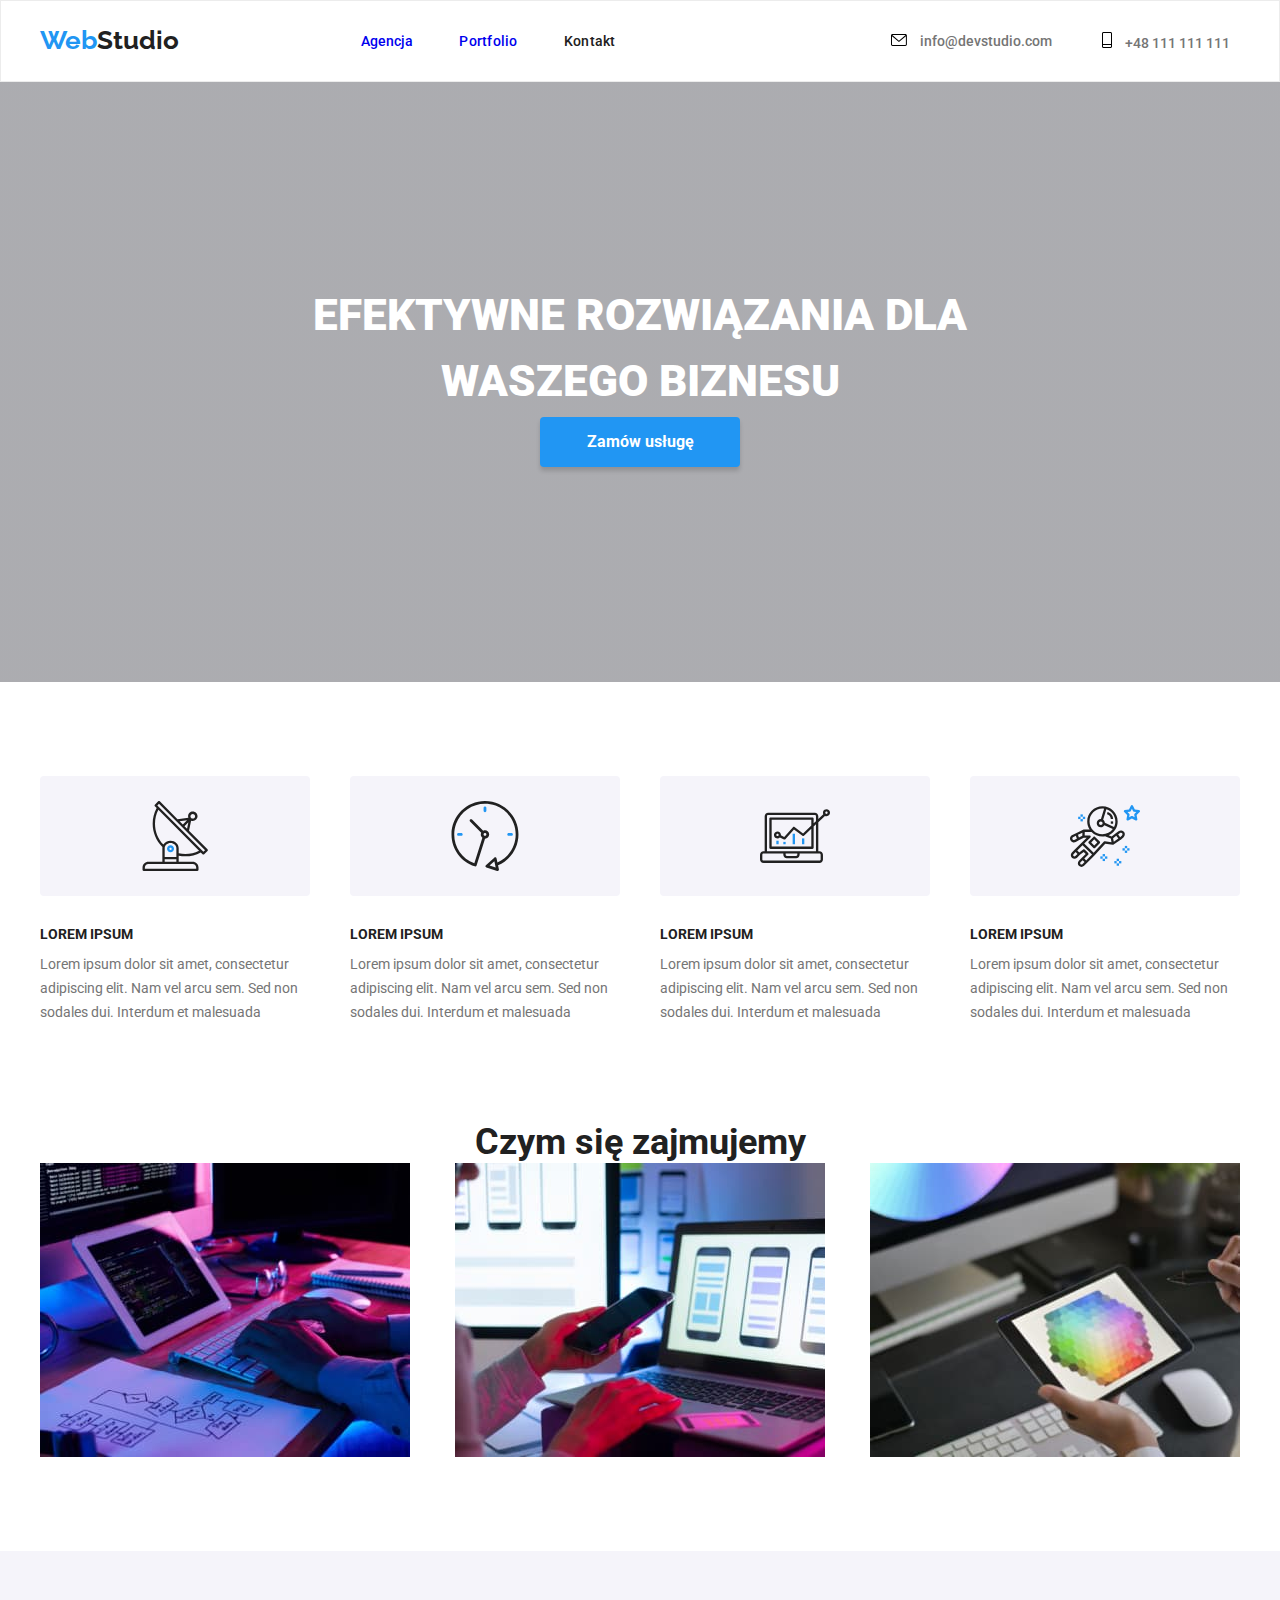
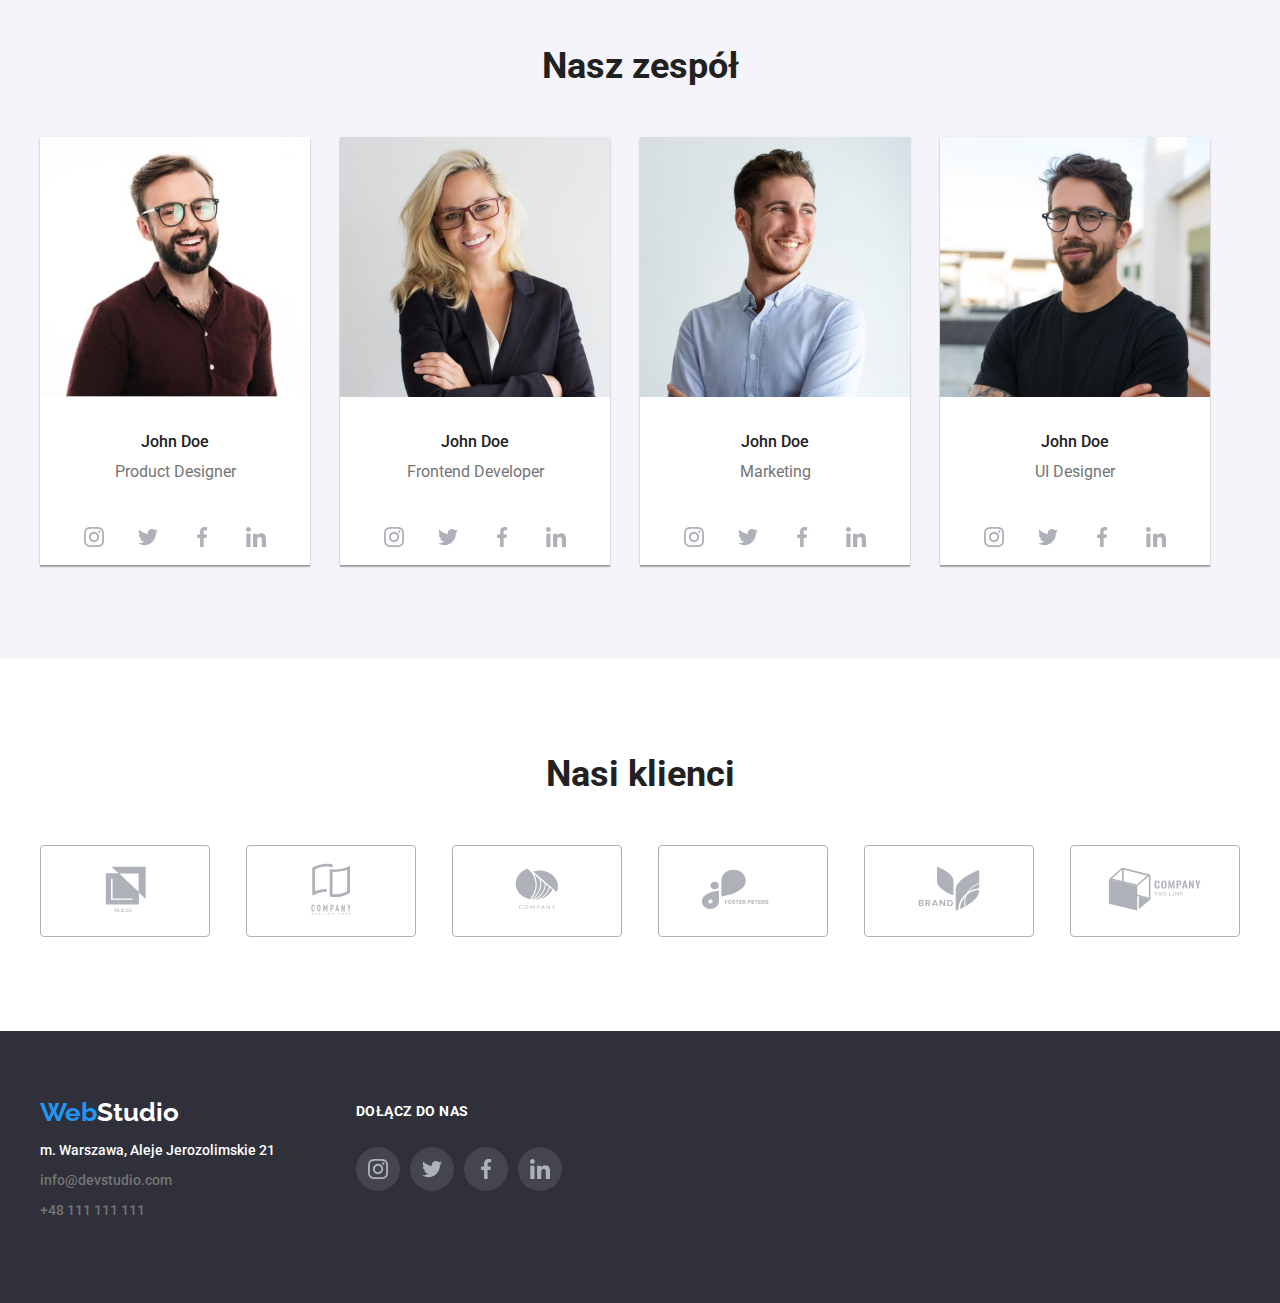
==== index.html @ 766d5c0c "Update index.html" ====
<!DOCTYPE html>
<html lang="en">
  <head>
    <meta charset="UTF-8" />
    <meta http-equiv="X-UA-Compatible" content="IE=edge" />
    <meta name="viewport" content="width=device-width, initial-scale=1.0" />
    <link rel="stylesheet" href="node_modules/modern-normalize/modern-normalize.css" />
    <link rel="stylesheet" href="./css/styles.css" />
    <link
      rel="stylesheet"
      href="https://fonts.googleapis.com/css2?family=Raleway:wght@700&family=Roboto:wght@400;500;700;900&display=swap"
    />
    <title>Studio</title>
  </head>

  <body>
    <header class="contact">
      <div class="containerflex">
        <a class="banner" href="https://ppacuk.github.io/web-studio/"
          ><span class="highlight">Web</span>Studio</a
        >
        <nav>
          <ul class="menu">
            <li class="menuitem"><a class="link" href="./index.html">Agencja</a></li>
            <li class="menuitem"><a class="link" href="./portfolio.html"> Portfolio</a></li>
            <li class="menuitem"><a class="link" href="">Kontakt</a></li>
          </ul>
        </nav>
        <ul class="menu">
          <li class="menuadress">
            <a class="adress" href="mailto:info@devstudio.com">
              <svg class="mail-icon" width="16px" height="12px">
                <use href="image/icons.svg#icon-envelope"></use>
              </svg>
              info@devstudio.com</a
            >
          </li>
          <li class="menuadress phone-icon">
            <a class="adress" href="tel:+48111111111">
              <svg class="phone-icon" width="10px" height="16px">
                <use href="image/icons.svg#icon-phone"></use>
              </svg>
              +48 111 111 111</a
            >
          </li>
        </ul>
      </div>
    </header>

    <main>
      <section class="title">
        <h1 class="titlecontainer" id="title">efektywne rozwiązania dla waszego biznesu</h1>
        <button id="orderbutton" type="button">Zamów usługę</button>
      </section>
      <section>
        <div class="container">
          <ul class="features">
            <li>
              <div class="container-asset">
                <svg class="asset">
                  <use href="image/icons.svg#icon-antenna"></use>
                </svg>
              </div>
              <h3 class="headclass">lorem ipsum</h3>
              <p class="description">
                Lorem ipsum dolor sit amet, consectetur adipiscing elit. Nam vel arcu sem. Sed non
                sodales dui. Interdum et malesuada
              </p>
            </li>
            <li>
              <div class="container-asset">
                <svg class="asset">
                  <use href="image/icons.svg#icon-clock1"></use>
                </svg>
              </div>
              <h3 class="headclass">lorem ipsum</h3>
              <p class="description">
                Lorem ipsum dolor sit amet, consectetur adipiscing elit. Nam vel arcu sem. Sed non
                sodales dui. Interdum et malesuada
              </p>
            </li>
            <li>
              <div class="container-asset">
                <svg class="asset">
                  <use href="image/icons.svg#icon-diagram1"></use>
                </svg>
              </div>
              <h3 class="headclass">lorem ipsum</h3>
              <p class="description">
                Lorem ipsum dolor sit amet, consectetur adipiscing elit. Nam vel arcu sem. Sed non
                sodales dui. Interdum et malesuada
              </p>
            </li>
            <li>
              <div class="container-asset">
                <svg class="asset">
                  <use href="image/icons.svg#icon-astronaut1"></use>
                </svg>
              </div>
              <h3 class="headclass">lorem ipsum</h3>
              <p class="description">
                Lorem ipsum dolor sit amet, consectetur adipiscing elit. Nam vel arcu sem. Sed non
                sodales dui. Interdum et malesuada
              </p>
            </li>
          </ul>
        </div>
      </section>
      <section>
        <div class="container">
          <h2 class="midhead">Czym się zajmujemy</h2>
          <ul class="portfolio">
            <li>
              <img src="./image/box1c.jpg" alt="Człowiek piszący kod" width="370" height="294" />
            </li>
            <li>
              <img
                src="./image/box2c.jpg"
                alt="Człowiek z telefonem i komputerem"
                width="370"
                height="294"
              />
            </li>
            <li>
              <img src="./image/box3c.jpg" alt="Człowiek z tabletem" width="370" height="294" />
            </li>
          </ul>
        </div>
      </section>
      <section class="back">
        <div class="container">
          <h2 class="midhead" id="team">Nasz zespół</h2>
          <ul class="crew">
            <li>
              <figure class="card">
                <img src="./image/johndoe1c.jpg" alt="John-Doe-1-c.jpg" width="270" height="260" />
                <figcaption>
                  <h3 class="name">John Doe</h3>
                  <div class="job">Product Designer</div>
                  <ul class="social-list">
                    <li class="social-list-item">
                      <a class="social-list-link" href="#">
                        <svg class="social-icon">
                          <use href="./image/icons.svg#icon-instagram-2"></use>
                        </svg>
                      </a>
                    </li>
                    <li class="social-list-item">
                      <a class="social-list-link" href="#">
                        <svg class="social-icon">
                          <use href="./image/icons.svg#icon-twitter-1"></use>
                        </svg>
                      </a>
                    </li>
                    <li class="social-list-item">
                      <a class="social-list-link" href="#">
                        <svg class="social-icon">
                          <use href="./image/icons.svg#icon-facebook1"></use>
                        </svg>
                      </a>
                    </li>
                    <li class="social-list-item">
                      <a class="social-list-link" href="#">
                        <svg class="social-icon">
                          <use href="./image/icons.svg#icon-linkedin1"></use>
                        </svg>
                      </a>
                    </li>
                  </ul>
                </figcaption>
              </figure>
            </li>
            <li>
              <figure class="card">
                <img src="./image/johndoe2c.jpg" alt="John-Doe-2-c.jpg" width="270" height="260" />
                <figcaption>
                  <h3 class="name">John Doe</h3>
                  <div class="job">Frontend Developer</div>
                  <ul class="social-list">
                    <li class="social-list-item">
                      <a class="social-list-link" href="#">
                        <svg class="social-icon">
                          <use href="./image/icons.svg#icon-instagram-2"></use>
                        </svg>
                      </a>
                    </li>
                    <li class="social-list-item">
                      <a class="social-list-link" href="#">
                        <svg class="social-icon">
                          <use href="./image/icons.svg#icon-twitter-1"></use>
                        </svg>
                      </a>
                    </li>
                    <li class="social-list-item">
                      <a class="social-list-link" href="#">
                        <svg class="social-icon">
                          <use href="./image/icons.svg#icon-facebook1"></use>
                        </svg>
                      </a>
                    </li>
                    <li class="social-list-item">
                      <a class="social-list-link" href="#">
                        <svg class="social-icon">
                          <use href="./image/icons.svg#icon-linkedin1"></use>
                        </svg>
                      </a>
                    </li>
                  </ul>
                </figcaption>
              </figure>
            </li>
            <li>
              <figure class="card">
                <img src="./image/johndoe3c.jpg" alt="John-Doe-3-c.jpg" width="270" height="260" />
                <figcaption>
                  <h3 class="name">John Doe</h3>
                  <div class="job">Marketing</div>
                  <ul class="social-list">
                    <li class="social-list-item">
                      <a class="social-list-link" href="#">
                        <svg class="social-icon">
                          <use href="./image/icons.svg#icon-instagram-2"></use>
                        </svg>
                      </a>
                    </li>
                    <li class="social-list-item">
                      <a class="social-list-link" href="#">
                        <svg class="social-icon">
                          <use href="./image/icons.svg#icon-twitter-1"></use>
                        </svg>
                      </a>
                    </li>
                    <li class="social-list-item">
                      <a class="social-list-link" href="#">
                        <svg class="social-icon">
                          <use href="./image/icons.svg#icon-facebook1"></use>
                        </svg>
                      </a>
                    </li>
                    <li class="social-list-item">
                      <a class="social-list-link" href="#">
                        <svg class="social-icon">
                          <use href="./image/icons.svg#icon-linkedin1"></use>
                        </svg>
                      </a>
                    </li>
                  </ul>
                </figcaption>
              </figure>
            </li>
            <li>
              <figure class="card">
                <img src="./image/johndoe4c.jpg" alt="John-Doe-4-c.jpg" width="270" height="260" />
                <figcaption>
                  <h3 class="name">John Doe</h3>
                  <div class="job">UI Designer</div>
                  <ul class="social-list">
                    <li class="social-list-item">
                      <a class="social-list-link" href="#">
                        <svg class="social-icon">
                          <use href="./image/icons.svg#icon-instagram-2"></use>
                        </svg>
                      </a>
                    </li>
                    <li class="social-list-item">
                      <a class="social-list-link" href="#">
                        <svg class="social-icon">
                          <use href="./image/icons.svg#icon-twitter-1"></use>
                        </svg>
                      </a>
                    </li>
                    <li class="social-list-item">
                      <a class="social-list-link" href="#">
                        <svg class="social-icon">
                          <use href="./image/icons.svg#icon-facebook1"></use>
                        </svg>
                      </a>
                    </li>
                    <li class="social-list-item">
                      <a class="social-list-link" href="#">
                        <svg class="social-icon">
                          <use href="./image/icons.svg#icon-linkedin1"></use>
                        </svg>
                      </a>
                    </li>
                  </ul>
                </figcaption>
              </figure>
            </li>
          </ul>
        </div>
      </section>
      <section>
        <div class="container">
          <h2 class="midhead" id="customerstitle">Nasi klienci</h2>
          <ul class="customers-list">
            <li class="customers-list-item">
              <a class="customers-list-link" href="#">
                <svg class="customers-icon" width="41px" height="46.7px">
                  <use href="image/icons.svg#icon-clients1"></use>
                </svg>
              </a>
            </li>
            <li class="customers-list-item">
              <a class="customers-list-link" href="#">
                <svg class="customers-icon" width="40px" height="52px">
                  <use href="image/icons.svg#icon-clients2"></use>
                </svg>
              </a>
            </li>
            <li class="customers-list-item">
              <a class="customers-list-link" href="#">
                <svg class="customers-icon" width="43.46px" height="41.18px">
                  <use href="image/icons.svg#icon-clients3"></use>
                </svg>
              </a>
            </li>
            <li class="customers-list-item">
              <a class="customers-list-link" href="#">
                <svg class="customers-icon" width="84.44px" height="40.62px">
                  <use href="image/icons.svg#icon-clients4"></use>
                </svg>
              </a>
            </li>
            <li class="customers-list-item">
              <a class="customers-list-link" href="#">
                <svg class="customers-icon" width="62.54px" height="45.43px">
                  <use href="image/icons.svg#icon-clients5"></use>
                </svg>
              </a>
            </li>
            <li class="customers-list-item">
              <a class="customers-list-link" href="#">
                <svg class="customers-icon" width="93.73px" height="43.93px">
                  <use href="image/icons.svg#icon-clients6"></use>
                </svg>
              </a>
            </li>
          </ul>
        </div>
      </section>
    </main>
    <footer class="bottom">
      <div class="containerflex">
        <div class="container-contact">
          <a class="banner-dark" href="https://ppacuk.github.io/web-studio/"
            ><span class="highlight">Web</span><span class="highlightbanner">Studio</span></a
          >
          <address class="contact-adress">
            <p>
              <a
                class="link"
                href="https://www.google.pl/maps/place/al.+Jerozolimskie+21,+00-508+Warszawa/@52.2305286,21.013843,17z/data=!3m1!4b1!4m5!3m4!1s0x471eccf3e52bee23:0xc5163bc7ec8d4437!8m2!3d52.2305286!4d21.0160317"
                ><span class="highlightbottom"> m. Warszawa, Aleje Jerozolimskie 21</span></a
              >
            </p>
            <p><a class="adress" href="mailto:info@devstudio.com">info@devstudio.com</a></p>
            <p><a class="adress" href="tel:+48111111111">+48 111 111 111</a></p>
          </address>
        </div>
        <div class="container-social">
          <h3 class="join">dołącz do nas</h3>
          <ul class="social-list-dark">
            <li class="social-list-item-dark">
              <a class="social-list-link-dark" href="#">
                <svg class="social-icon-dark">
                  <use href="./image/icons.svg#icon-instagram-2"></use>
                </svg>
              </a>
            </li>
            <li class="social-list-item-dark">
              <a class="social-list-link-dark" href="#">
                <svg class="social-icon-dark">
                  <use href="./image/icons.svg#icon-twitter-1"></use>
                </svg>
              </a>
            </li>
            <li class="social-list-item-dark">
              <a class="social-list-link-dark" href="#">
                <svg class="social-icon-dark">
                  <use href="./image/icons.svg#icon-facebook1"></use>
                </svg>
              </a>
            </li>
            <li class="social-list-item-dark">
              <a class="social-list-link-dark" href="#">
                <svg class="social-icon-dark">
                  <use href="./image/icons.svg#icon-linkedin1"></use>
                </svg>
              </a>
            </li>
          </ul>
        </div>
      </div>
    </footer>
  </body>
</html>
---- css/styles.css ----
/* ==========================General ==========================*/
body {
  font-family: 'Roboto', sans-serif;
  font-family: 'Raleway', sans-serif;
  color: #212121;
  font-weight: 400;
  margin: 0;
}
h1,
h2,
h3,
h4,
h5,
h6 {
  margin: 0;
  padding: 0;
}
ul,
ol {
  margin: 0;
  padding: 0;
  list-style: none;
}
p {
  padding: 0;
}
img {
  display: block;
}
/*========================== header ==========================*/

.contact {
  font-family: 'Roboto';
  font-style: normal;
  font-weight: 500;
  font-size: 14px;
  line-height: 1.14285714;
  border: 1px solid rgba(236, 236, 236, 1);
}
.contact-adress {
  font-family: 'Roboto';
  font-style: normal;
  font-weight: 500;
  font-size: 14px;
  line-height: 1.14285714;
}
.banner {
  font-family: 'Raleway';
  font-style: normal;
  font-weight: 700;
  font-size: 26px;
  line-height: 1.19230769;
  text-decoration: none;
  color: #212121;
  padding-top: 24px;
}
.banner-dark {
  font-family: 'Raleway';
  font-style: normal;
  font-weight: 700;
  font-size: 26px;
  line-height: 1.19230769;
  text-decoration: none;
  color: #212121;
}

/*========================== main ==========================*/

.titlecontainer {
  width: 654px;
  height: 120px;
  margin: auto;
  margin-bottom: 15px;
  padding-top: 200px;
}
.title {
  background-image: linear-gradient(rgba(47, 48, 58, 0.4), rgba(47, 48, 58, 0.4)),
    url(./image/imgbgc.jpg);
  height: 600px;
}
#title {
  font-family: 'Roboto';
  font-style: normal;
  font-weight: 900;
  font-size: 44px;
  line-height: 1.5;
  color: #ffffff;
  text-align: center;
  text-transform: uppercase;
}
.asset {
  width: 70px;
  height: 70px;
}
.container-asset {
  display: flex;
  justify-content: center;
  align-items: center;
  width: 270px;
  height: 120px;
  background-color: #f5f4fa;
  border-radius: 4px;
  margin-bottom: 30px;
}
.headclass {
  font-family: 'Roboto';
  font-style: normal;
  font-weight: 700;
  font-size: 14px;
  line-height: 1.14285714;
  text-transform: uppercase;
  width: 270px;
  height: 16px;
}
.description {
  font-family: 'Roboto';
  font-style: normal;
  font-weight: 400;
  font-size: 14px;
  line-height: 1.71428571;
  color: #757575;
  margin-top: 10px;
  margin-bottom: 94px;
  width: 270px;
  height: 75px;
}
.features {
  display: flex;
  margin-top: 94px;
  justify-content: space-between;
}
.portfolio {
  display: flex;
  justify-content: space-between;
  margin-bottom: 94px;
}
.midhead {
  font-family: 'Roboto';
  font-style: normal;
  font-weight: 700;
  font-size: 36px;
  line-height: 1.16666667;
  text-align: center;
}
#team {
  padding-top: 94px;
}
#customerstitle {
  margin-top: 94px;
  margin-bottom: 50px;
}
.customers-icon {
  fill: #afb1b8;
  border: none;
}
.customers-list {
  display: flex;
  justify-content: space-between;
  align-items: center;
}
.customers-list-item {
  display: flex;
  justify-content: center;
  align-items: center;
  width: 170px;
  height: 92px;
  box-sizing: border-box;
  border: 1px solid #afb1b8;
  border-radius: 4px;
  margin-bottom: 94px;
}
.customers-list-item:hover,
.customers-list-item:hover svg,
.customers-list-item:focus {
  fill: #2196f3;
  border: 1px solid #2196f3;
}
.customers-list-link {
  border: none;
}
.crew {
  display: flex;
  justify-content: space-between;
  align-items: center;
  gap: 30px;
  width: 270px;
  margin-top: 50px;
}
.social-icon {
  width: 20px;
  height: 20px;
  fill: #afb1b8;
}
.social-list {
  display: flex;
  align-items: center;
  justify-content: center;
  gap: 10px;
  width: 270px;
  margin-top: 28px;
}
.social-list-item {
  display: flex;
  align-items: center;
}
.social-list-link {
  display: flex;
  align-items: center;
  justify-content: center;
  width: 44px;
  height: 44px;
  background-color: rgba(255, 255, 255, 1);
  border-radius: 50%;
}
.social-list-link:hover,
.social-list-link:focus,
.social-list-link:hover svg {
  fill: rgba(255, 255, 255, 1);
  background-color: #2196f3;
}
.social-icon:hover,
.social-icon:focus {
  fill: rgba(255, 255, 255, 1);
}
.back {
  background-color: #f5f4fa;
}
.name {
  font-family: 'Roboto';
  font-style: normal;
  font-weight: 500;
  font-size: 16px;
  line-height: 1.875;
  background-color: #ffffff;
  margin-top: 30px;
}
.job {
  font-family: 'Roboto';
  font-style: normal;
  font-size: 16px;
  line-height: 1.875;
  color: #757575;
  background-color: #ffffff;
}
.card {
  width: 270px;
  height: 428px;
  background-color: #ffffff;
  text-align: center;
  margin: 0px;
  margin-bottom: 94px;
  box-shadow: 0px 1px 3px rgba(0, 0, 0, 0.12), 0px 1px 1px rgba(0, 0, 0, 0.14),
    0px 2px 1px rgba(0, 0, 0, 0.2);
}

/*========================== footer ==========================*/

.bottom {
  display: flex;
  background-color: #2f303a;
  padding-top: 60px;
  padding-bottom: 60px;
}
.highlightbottom {
  color: #ffffff;
}
.highlightbottom:visited {
  color: #ffffff;
}
.highlightbottom:hover,
.highlightbottom:focus {
  color: #2196f3;
}
.container .example {
  display: flex;
  flex-wrap: wrap;
  gap: 30px;
  margin-top: 50px;
  justify-content: space-between;
}
.container-contact {
  display: flex;
  flex-direction: column;
  width: 246px;
  height: 81px;
}
.example-img {
  margin: 0px;
  border: 1px solid rgba(238, 238, 238, 1);
}
.example:last-child {
  margin-bottom: 94px;
}
.social-list {
  display: flex;
  align-items: center;
  flex-wrap: wrap;
  gap: 10px;
}
.container-social {
  display: flex;
  flex-wrap: wrap;
  width: 206px;
  height: 80px;
  padding-top: 12px;
}
.bottom > .containerflex {
  justify-content: flex-start;
  gap: 70px;
  align-items: center;
  padding-bottom: 60px;
}
.join {
  font-family: 'Roboto';
  font-style: normal;
  font-weight: 700;
  font-size: 14px;
  line-height: 16px;
  letter-spacing: 0.03em;
  text-transform: uppercase;
  color: #ffffff;
}
.social-icon-dark {
  width: 20px;
  height: 20px;
  fill: #afb1b8;
}
.social-list-dark {
  display: flex;
  gap: 10px;
  width: 270px;
  margin-top: 28px;
}
.social-list-link-dark {
  display: flex;
  align-items: center;
  justify-content: center;
  width: 44px;
  height: 44px;
  background-color: rgba(255, 255, 255, 0.1);
  border-radius: 50%;
}
.social-list-link-dark:hover,
.social-list-link-dark:focus,
.social-list-link-dark:hover svg {
  fill: rgba(255, 255, 255, 1);
  background-color: #2196f3;
}
.social-icon-dark:hover,
.social-icon-dark:focus {
  fill: rgba(255, 255, 255, 1);
}
/*========================== component ==========================*/
.section {
  padding-top: 94px;
  padding-bottom: 94px;
}
.menuport {
  display: flex;
  justify-content: center;
  flex-wrap: wrap;
  gap: 8px;
  margin-top: 94px;
}
.menuadress:first-child {
  margin-left: 93px;
}
.menuadress:last-child {
  margin-left: 50px;
}
.menu {
  display: flex;
  align-items: center;
}
.menuitem:not(:first-child) {
  margin-left: 46px;
  font-family: 'Roboto';
  font-style: normal;
  font-weight: 500;
  font-size: 14px;
  line-height: 16px;
  letter-spacing: 0.02em;

  color: #212121;
}
.menuitem {
  padding-top: 32px;
  padding-bottom: 32px;
}
.containerflex {
  width: 1200px;
  margin: 0 auto;
  display: flex;
  justify-content: space-between;
}
.container {
  width: 1200px;
  margin: 0 auto;
}
.highlight {
  color: #2196f3;
}
.highlightbanner {
  color: #ffffff;
}
.highlightbanner:visited {
  color: #ffffff;
}
.projectex {
  font-family: 'Roboto';
  font-style: normal;
  font-weight: 700;
  font-size: 18px;
  line-height: 2;
  text-align: left;
  margin-left: 24px;
  margin-top: 20px;
}
.info {
  font-family: 'Roboto';
  font-style: normal;
  font-size: 16px;
  line-height: 1.875;
  color: #757575;
  text-align: left;
  margin-left: 24px;
}
.highlightbottom {
  color: #ffffff;
}
.highlightbottom:visited {
  color: #ffffff;
}
.highlightbottom:hover,
.highlightbottom:focus {
  color: #2196f3;
}
.adress:visited {
  color: #757575;
}
.adress:hover,
.adress:focus {
  color: #2196f3;

  fill: #2196f3;
}
.mail-icon {
  margin-right: 10px;
}
.phone-icon {
  margin-right: 10px;
}
.adress {
  color: #757575;
  text-decoration: none;
}

.link:visited {
  color: #212121;
}
.link:hover,
.link:focus {
  color: #2196f3;
}
.link {
  text-decoration: none;
}
/*========================== buttons ==========================*/
.button:hover,
.button:focus {
  background-color: #2196f3;
  color: #ffffff;
}
.button {
  cursor: pointer;
  font-family: 'Roboto';
  font-style: normal;
  font-weight: 500;
  font-size: 16px;
  line-height: 1.625;
  border: 0px;
  background-color: rgba(245, 244, 250, 1);
}
.button.menuport-list {
  height: 38px;
  padding: 6px 22px;
  border-radius: 4px;
}
#orderbutton:hover,
#orderbutton:focus {
  background-color: #2196f3;
  color: #ffffff;
}
#orderbutton {
  cursor: pointer;
  background: #2196f3;
  font-family: 'Roboto';
  font-style: normal;
  font-weight: 700;
  font-size: 16px;
  line-height: 1.875;
  color: #ffffff;
  box-shadow: 0px 4px 4px rgba(0, 0, 0, 0.15);
  border-radius: 4px;
  display: block;
  width: 200px;
  height: 50px;
  margin: auto;
  border: none;
}
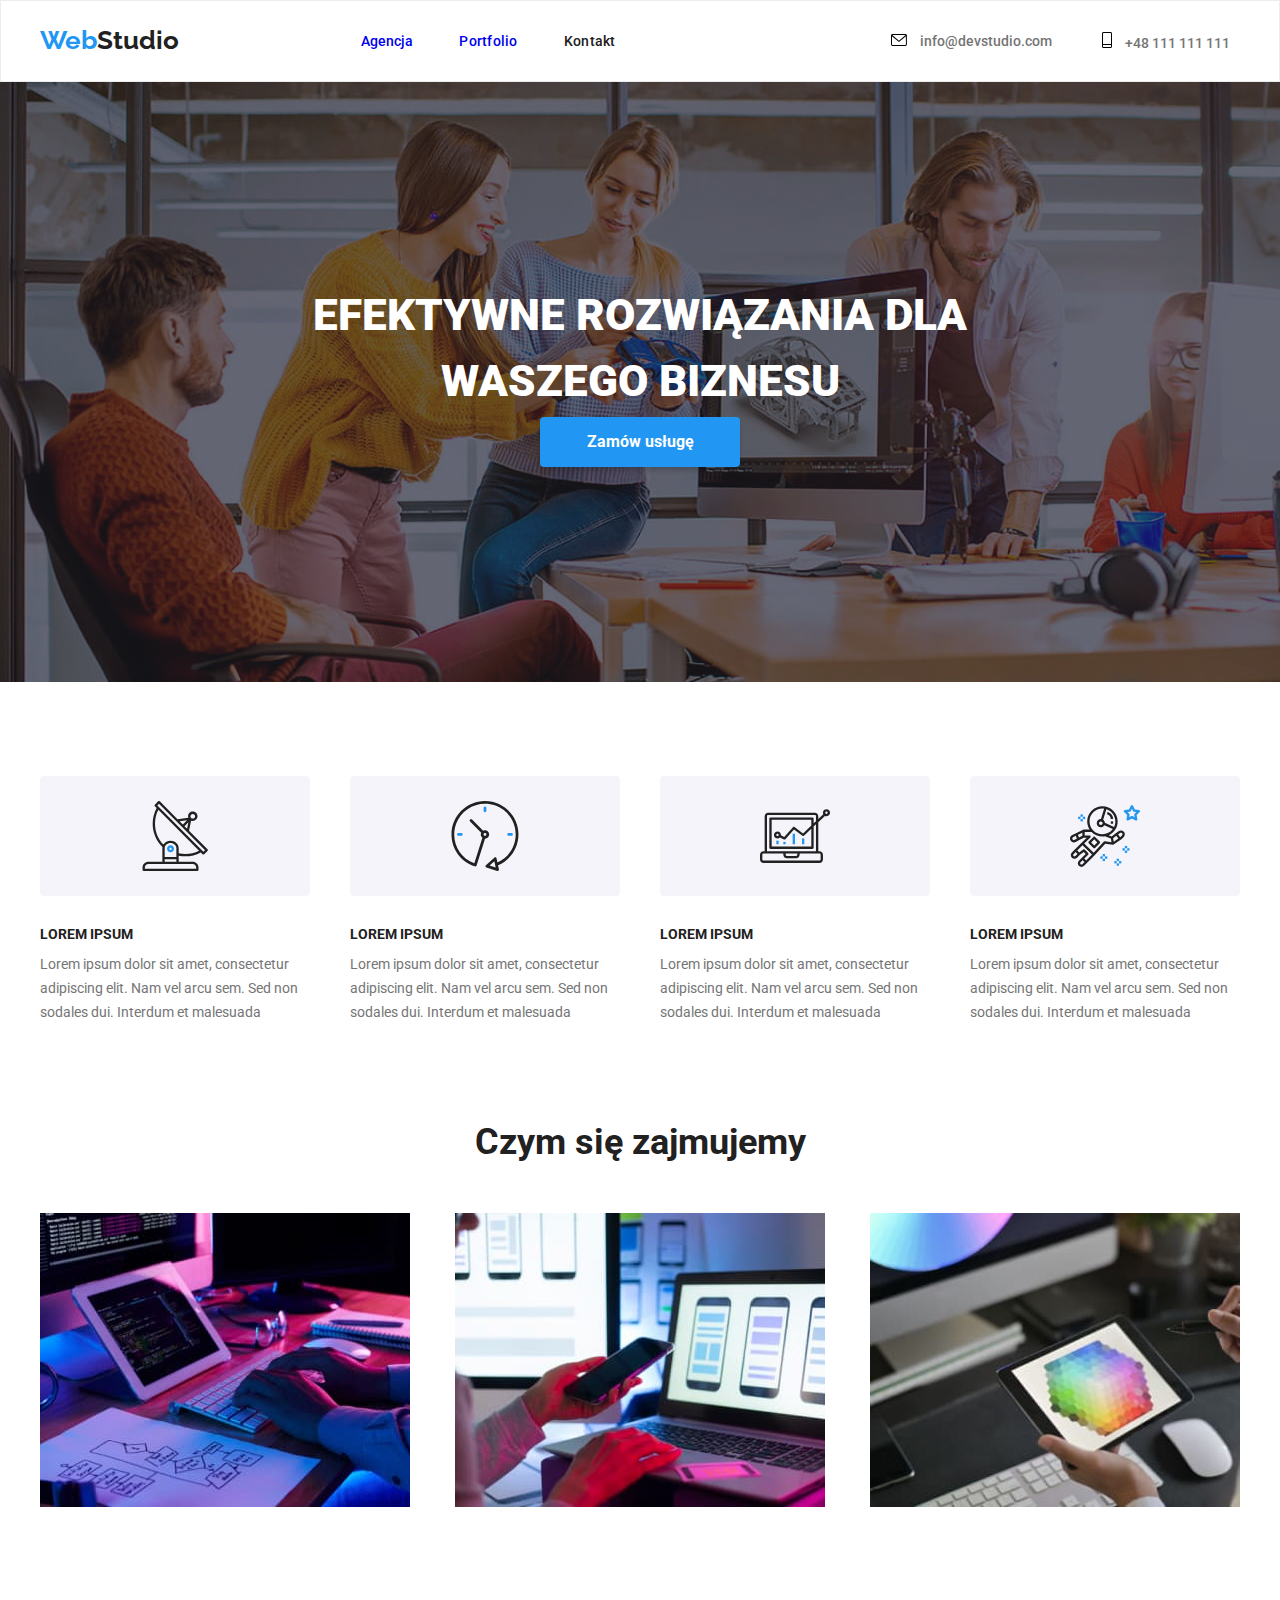
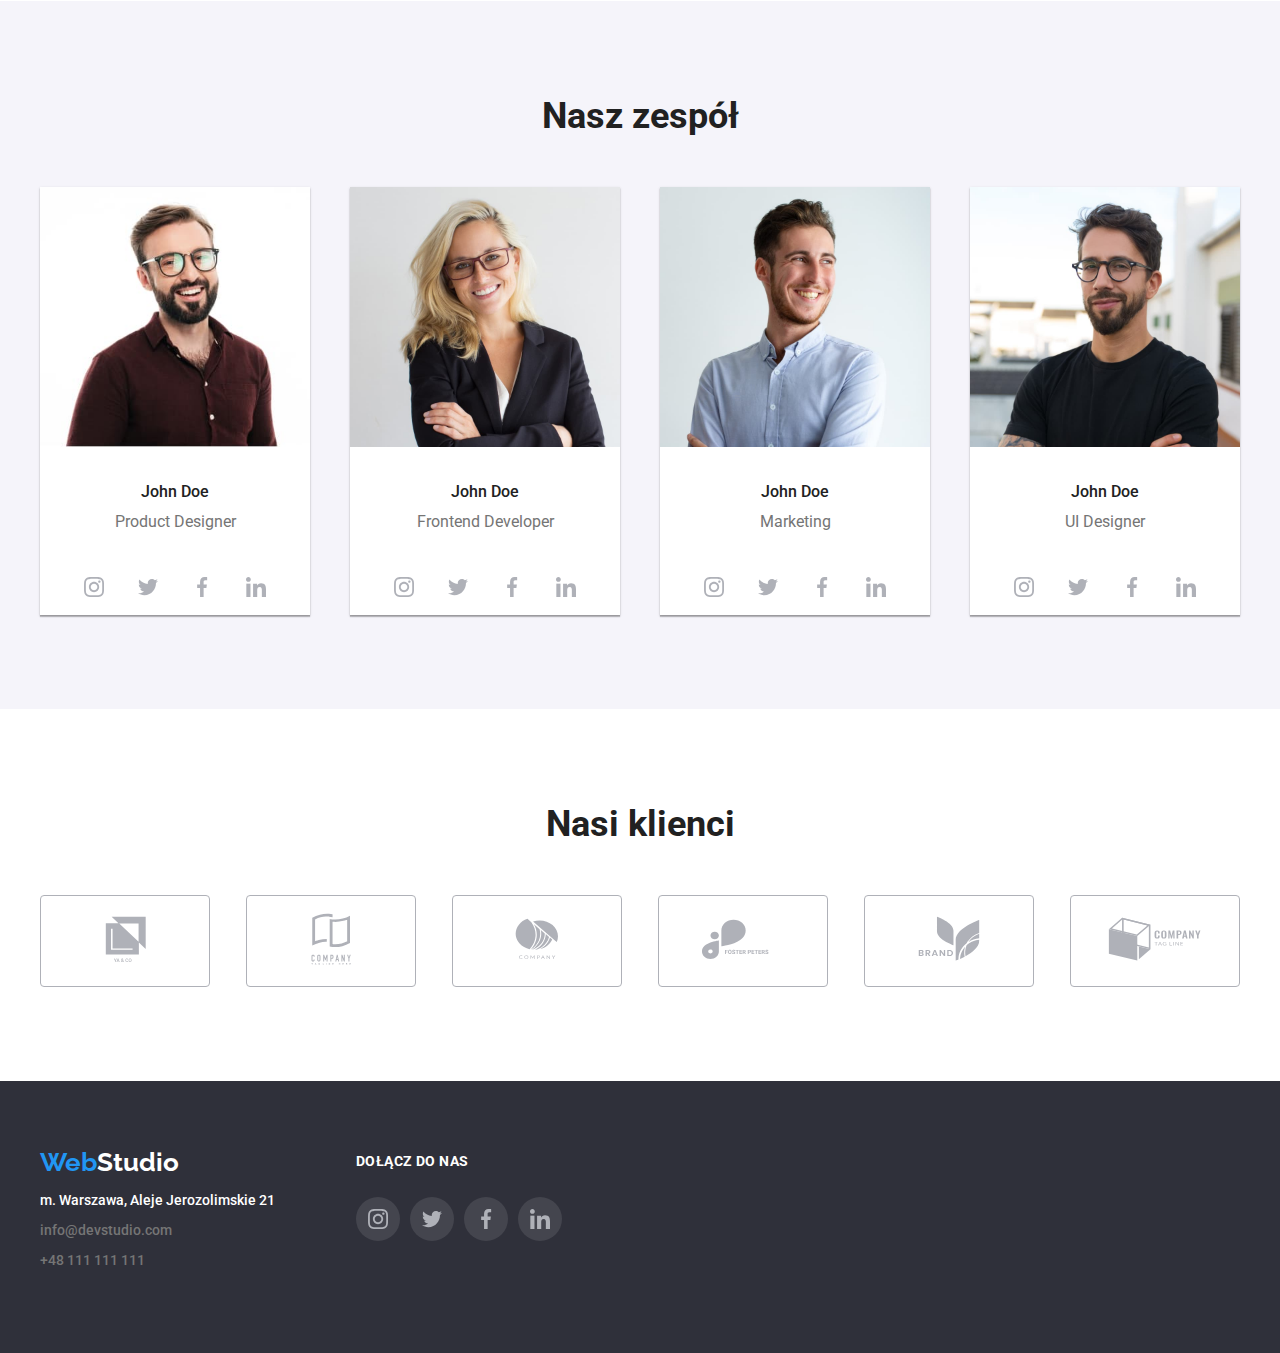
==== commit eaebed5a: "asd" ====
--- a/index.html
+++ b/index.html
@@ -131,7 +131,7 @@
         <div class="container">
           <h2 class="midhead" id="team">Nasz zespół</h2>
           <ul class="crew">
-            <li>
+            <li class="crew-item">
               <figure class="card">
                 <img src="./image/johndoe1c.jpg" alt="John-Doe-1-c.jpg" width="270" height="260" />
                 <figcaption>
@@ -170,7 +170,7 @@
                 </figcaption>
               </figure>
             </li>
-            <li>
+            <li class="crew-item">
               <figure class="card">
                 <img src="./image/johndoe2c.jpg" alt="John-Doe-2-c.jpg" width="270" height="260" />
                 <figcaption>
@@ -209,7 +209,7 @@
                 </figcaption>
               </figure>
             </li>
-            <li>
+            <li class="crew-item">
               <figure class="card">
                 <img src="./image/johndoe3c.jpg" alt="John-Doe-3-c.jpg" width="270" height="260" />
                 <figcaption>
@@ -248,7 +248,7 @@
                 </figcaption>
               </figure>
             </li>
-            <li>
+            <li class="crew-item">
               <figure class="card">
                 <img src="./image/johndoe4c.jpg" alt="John-Doe-4-c.jpg" width="270" height="260" />
                 <figcaption>
--- a/css/styles.css
+++ b/css/styles.css
@@ -75,7 +75,7 @@
 }
 .title {
   background-image: linear-gradient(rgba(47, 48, 58, 0.4), rgba(47, 48, 58, 0.4)),
-    url(./image/imgbgc.jpg);
+    url(../image/Imgbgc.jpg);
   height: 600px;
 }
 #title {
@@ -141,6 +141,7 @@
   font-size: 36px;
   line-height: 1.16666667;
   text-align: center;
+  margin-bottom: 50px;
 }
 #team {
   padding-top: 94px;
@@ -182,9 +183,9 @@
   display: flex;
   justify-content: space-between;
   align-items: center;
-  gap: 30px;
-  width: 270px;
   margin-top: 50px;
+}
+.crew-item {
 }
 .social-icon {
   width: 20px;
@@ -288,6 +289,12 @@
   margin: 0px;
   border: 1px solid rgba(238, 238, 238, 1);
 }
+.example-img:hover,
+.example-img figure .example-img {
+  border: 1px solid #eeeeee;
+  box-shadow: 0px 1px 1px rgba(0, 0, 0, 0.12), 0px 4px 4px rgba(0, 0, 0, 0.06),
+    1px 4px 6px rgba(0, 0, 0, 0.16);
+}
 .example:last-child {
   margin-bottom: 94px;
 }
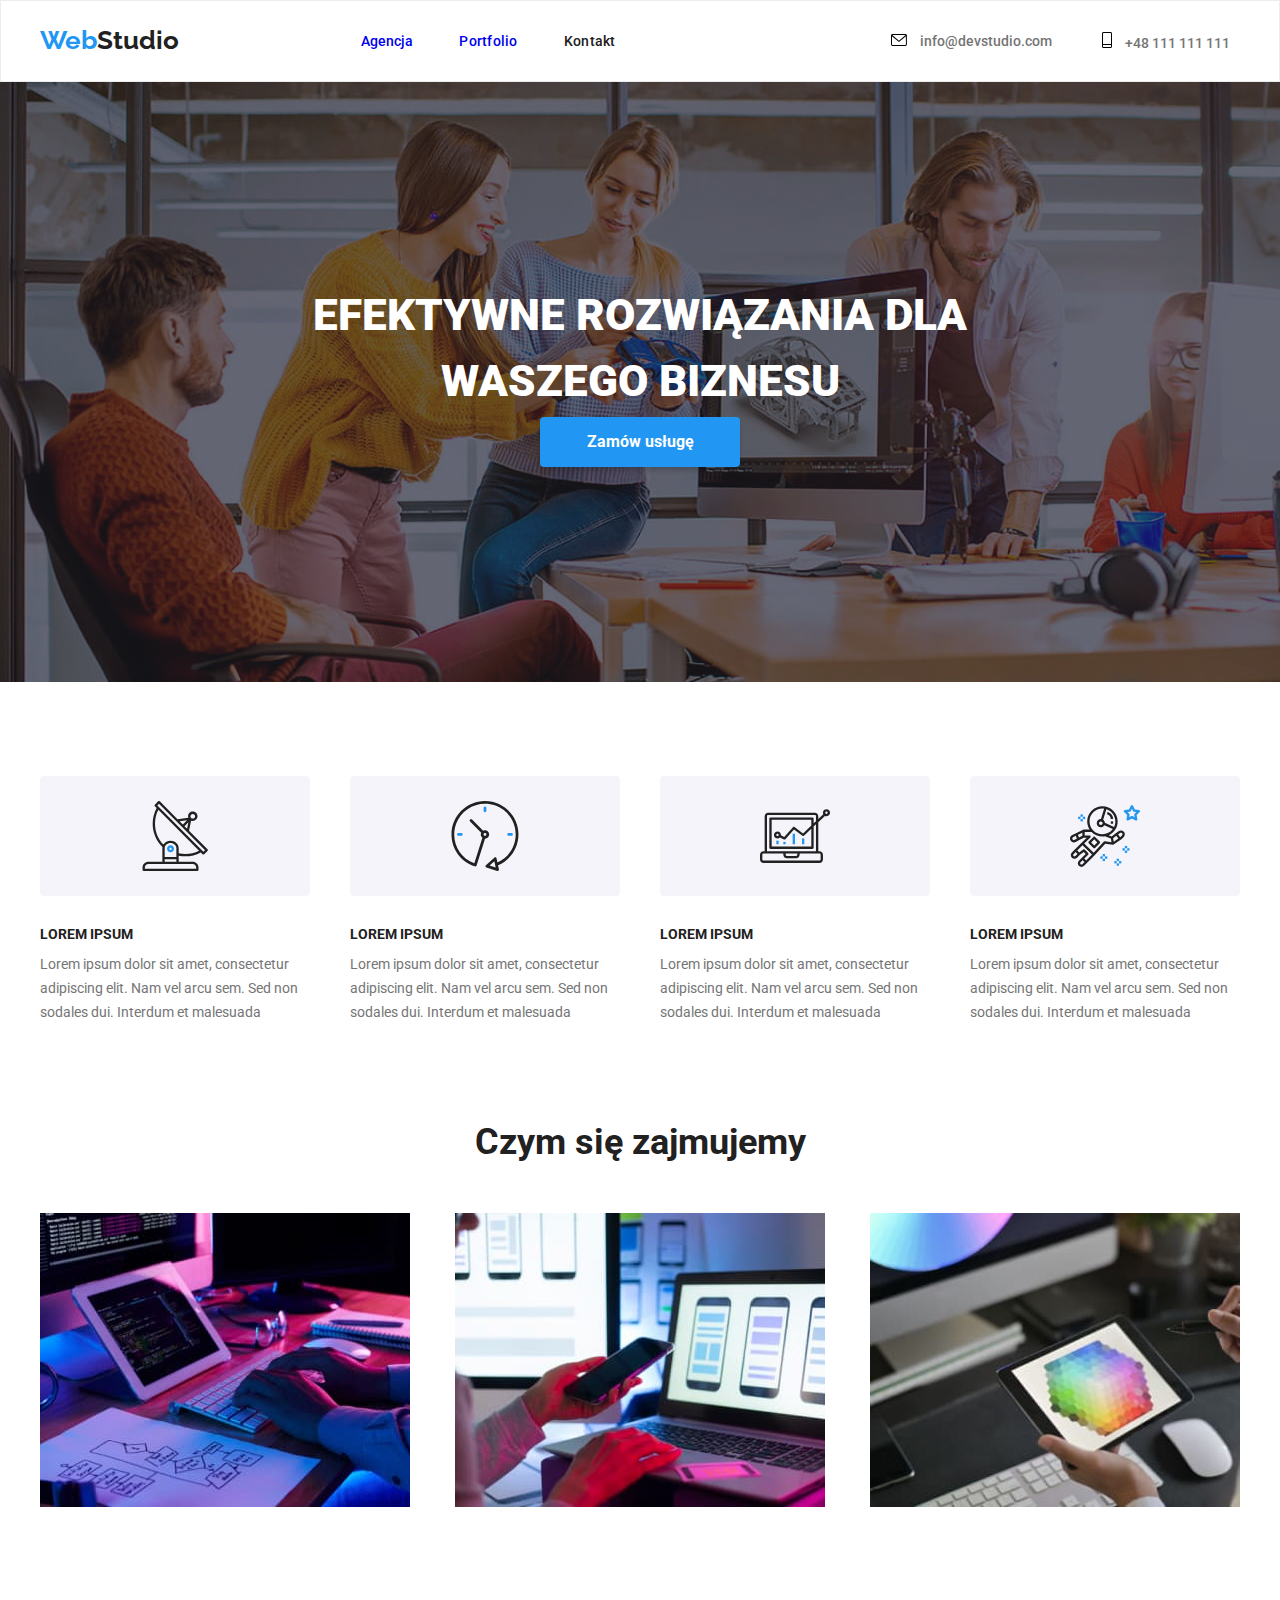
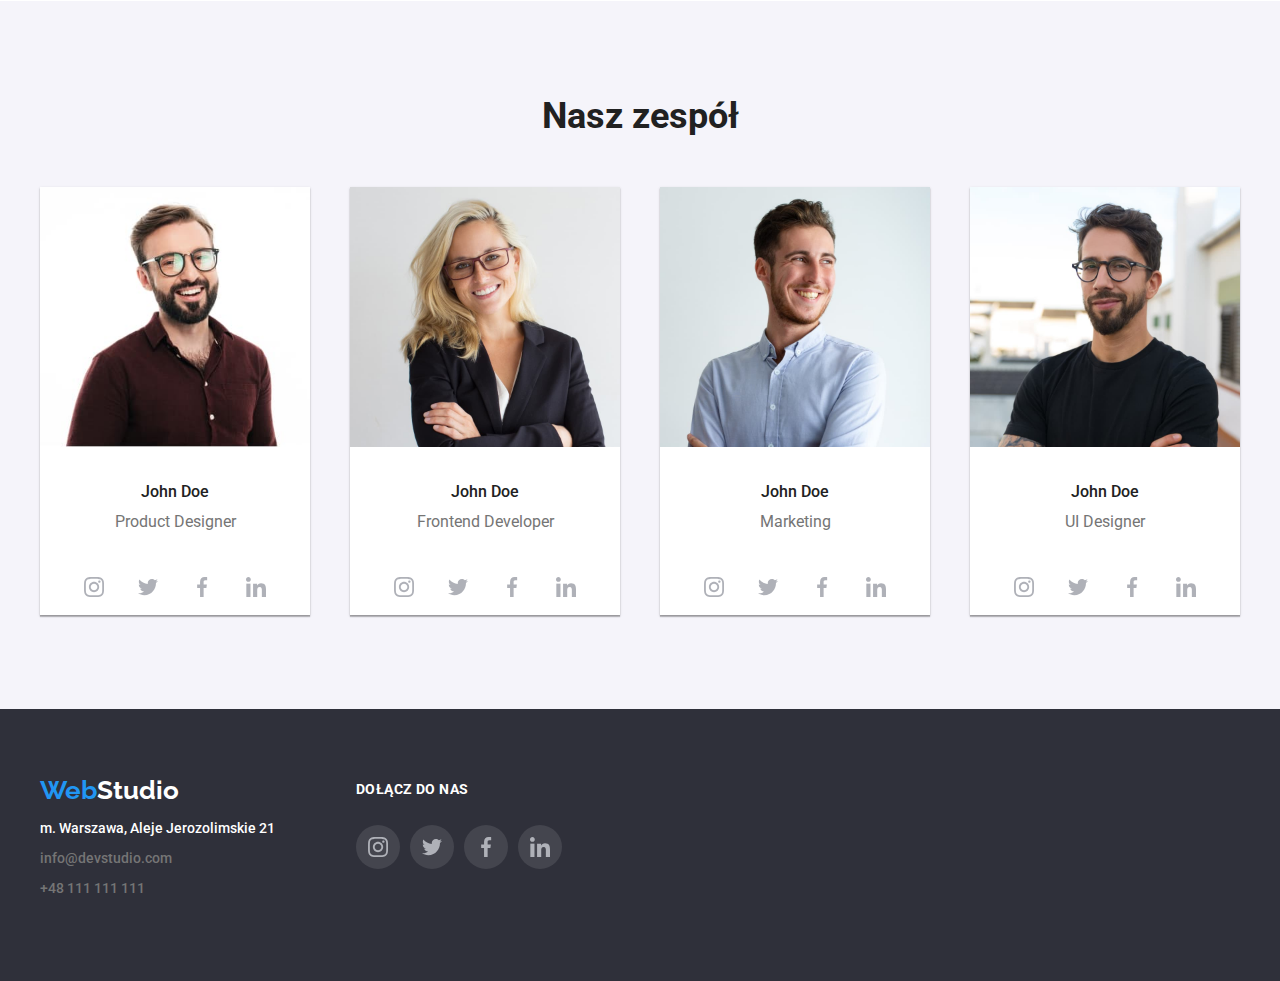
==== commit 5cea0a8b: "Update index.html" ====
--- a/index.html
+++ b/index.html
@@ -290,55 +290,7 @@
           </ul>
         </div>
       </section>
-      <section>
-        <div class="container">
-          <h2 class="midhead" id="customerstitle">Nasi klienci</h2>
-          <ul class="customers-list">
-            <li class="customers-list-item">
-              <a class="customers-list-link" href="#">
-                <svg class="customers-icon" width="41px" height="46.7px">
-                  <use href="image/icons.svg#icon-clients1"></use>
-                </svg>
-              </a>
-            </li>
-            <li class="customers-list-item">
-              <a class="customers-list-link" href="#">
-                <svg class="customers-icon" width="40px" height="52px">
-                  <use href="image/icons.svg#icon-clients2"></use>
-                </svg>
-              </a>
-            </li>
-            <li class="customers-list-item">
-              <a class="customers-list-link" href="#">
-                <svg class="customers-icon" width="43.46px" height="41.18px">
-                  <use href="image/icons.svg#icon-clients3"></use>
-                </svg>
-              </a>
-            </li>
-            <li class="customers-list-item">
-              <a class="customers-list-link" href="#">
-                <svg class="customers-icon" width="84.44px" height="40.62px">
-                  <use href="image/icons.svg#icon-clients4"></use>
-                </svg>
-              </a>
-            </li>
-            <li class="customers-list-item">
-              <a class="customers-list-link" href="#">
-                <svg class="customers-icon" width="62.54px" height="45.43px">
-                  <use href="image/icons.svg#icon-clients5"></use>
-                </svg>
-              </a>
-            </li>
-            <li class="customers-list-item">
-              <a class="customers-list-link" href="#">
-                <svg class="customers-icon" width="93.73px" height="43.93px">
-                  <use href="image/icons.svg#icon-clients6"></use>
-                </svg>
-              </a>
-            </li>
-          </ul>
-        </div>
-      </section>
+      
     </main>
     <footer class="bottom">
       <div class="containerflex">
--- a/css/styles.css
+++ b/css/styles.css
@@ -75,7 +75,7 @@
 }
 .title {
   background-image: linear-gradient(rgba(47, 48, 58, 0.4), rgba(47, 48, 58, 0.4)),
-    url(../image/Imgbgc.jpg);
+    url(../image/imgbgc.jpg);
   height: 600px;
 }
 #title {
@@ -174,6 +174,10 @@
 .customers-list-item:hover svg,
 .customers-list-item:focus {
   fill: #2196f3;
+  cursor: pointer;
+}
+
+.customers-list-item:hover {
   border: 1px solid #2196f3;
 }
 .customers-list-link {
@@ -290,10 +294,12 @@
   border: 1px solid rgba(238, 238, 238, 1);
 }
 .example-img:hover,
-.example-img figure .example-img {
+.example-img:hover figure 
+.example-img {
   border: 1px solid #eeeeee;
   box-shadow: 0px 1px 1px rgba(0, 0, 0, 0.12), 0px 4px 4px rgba(0, 0, 0, 0.06),
     1px 4px 6px rgba(0, 0, 0, 0.16);
+  cursor: pointer;
 }
 .example:last-child {
   margin-bottom: 94px;
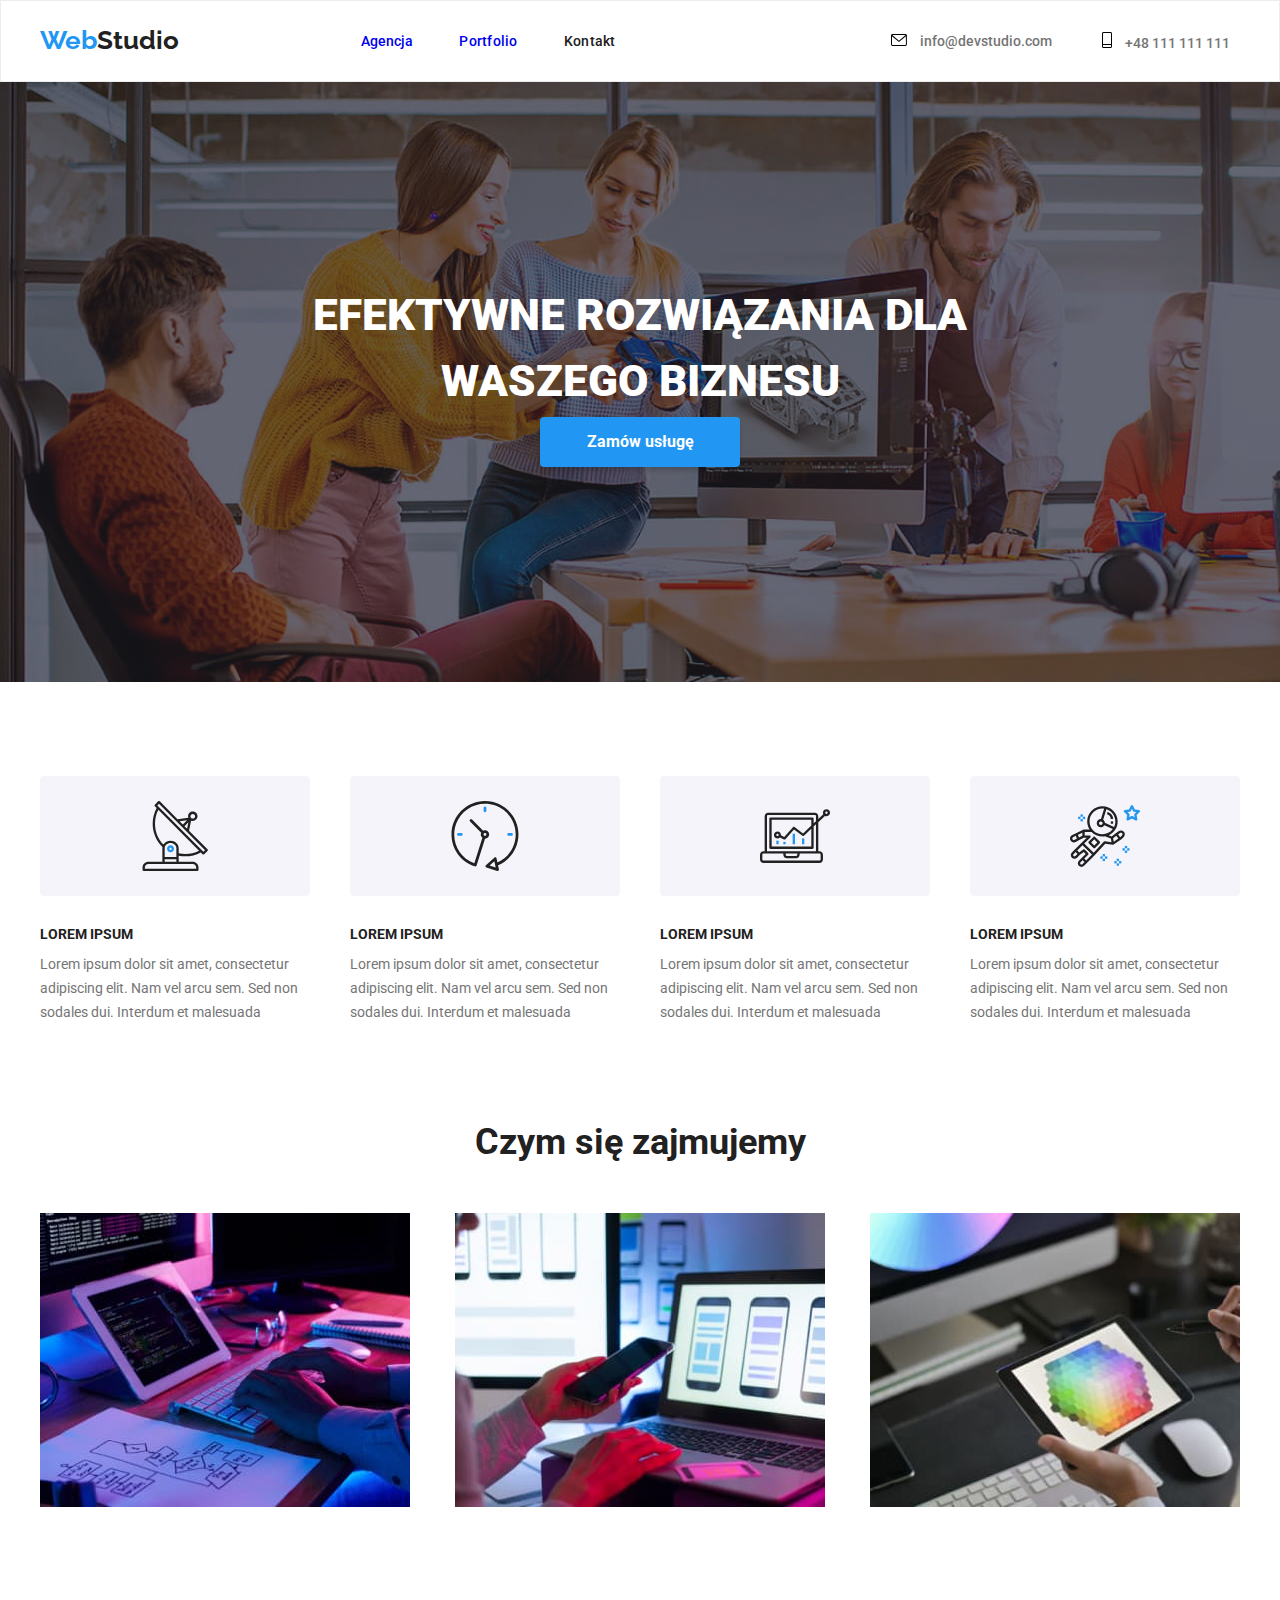
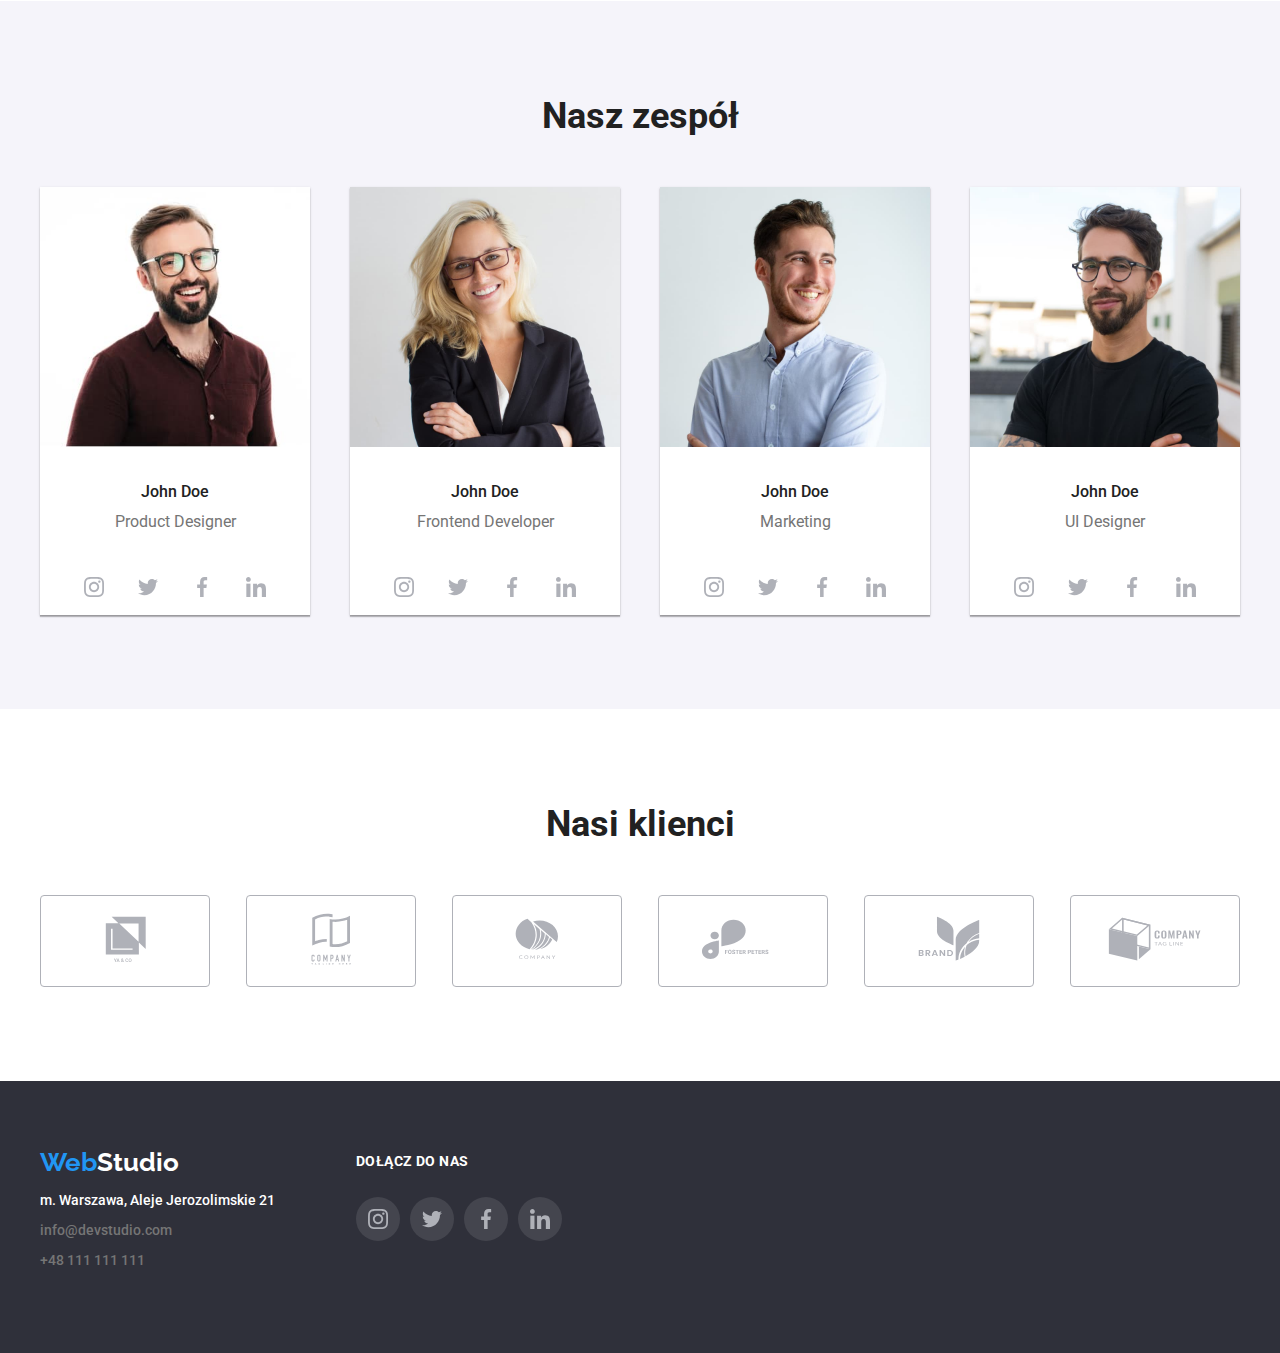
==== commit 407f3f4f: "Update index.html" ====
--- a/index.html
+++ b/index.html
@@ -290,7 +290,55 @@
           </ul>
         </div>
       </section>
-      
+      <section>
+        <div class="container">
+          <h2 class="midhead" id="customerstitle">Nasi klienci</h2>
+          <ul class="customers-list">
+            <li class="customers-list-item">
+              <a class="customers-list-link" href="#">
+                <svg class="customers-icon" width="41px" height="46.7px">
+                  <use href="image/icons.svg#icon-clients1"></use>
+                </svg>
+              </a>
+            </li>
+            <li class="customers-list-item">
+              <a class="customers-list-link" href="#">
+                <svg class="customers-icon" width="40px" height="52px">
+                  <use href="image/icons.svg#icon-clients2"></use>
+                </svg>
+              </a>
+            </li>
+            <li class="customers-list-item">
+              <a class="customers-list-link" href="#">
+                <svg class="customers-icon" width="43.46px" height="41.18px">
+                  <use href="image/icons.svg#icon-clients3"></use>
+                </svg>
+              </a>
+            </li>
+            <li class="customers-list-item">
+              <a class="customers-list-link" href="#">
+                <svg class="customers-icon" width="84.44px" height="40.62px">
+                  <use href="image/icons.svg#icon-clients4"></use>
+                </svg>
+              </a>
+            </li>
+            <li class="customers-list-item">
+              <a class="customers-list-link" href="#">
+                <svg class="customers-icon" width="62.54px" height="45.43px">
+                  <use href="image/icons.svg#icon-clients5"></use>
+                </svg>
+              </a>
+            </li>
+            <li class="customers-list-item">
+              <a class="customers-list-link" href="#">
+                <svg class="customers-icon" width="93.73px" height="43.93px">
+                  <use href="image/icons.svg#icon-clients6"></use>
+                </svg>
+              </a>
+            </li>
+          </ul>
+        </div>
+      </section>
     </main>
     <footer class="bottom">
       <div class="containerflex">
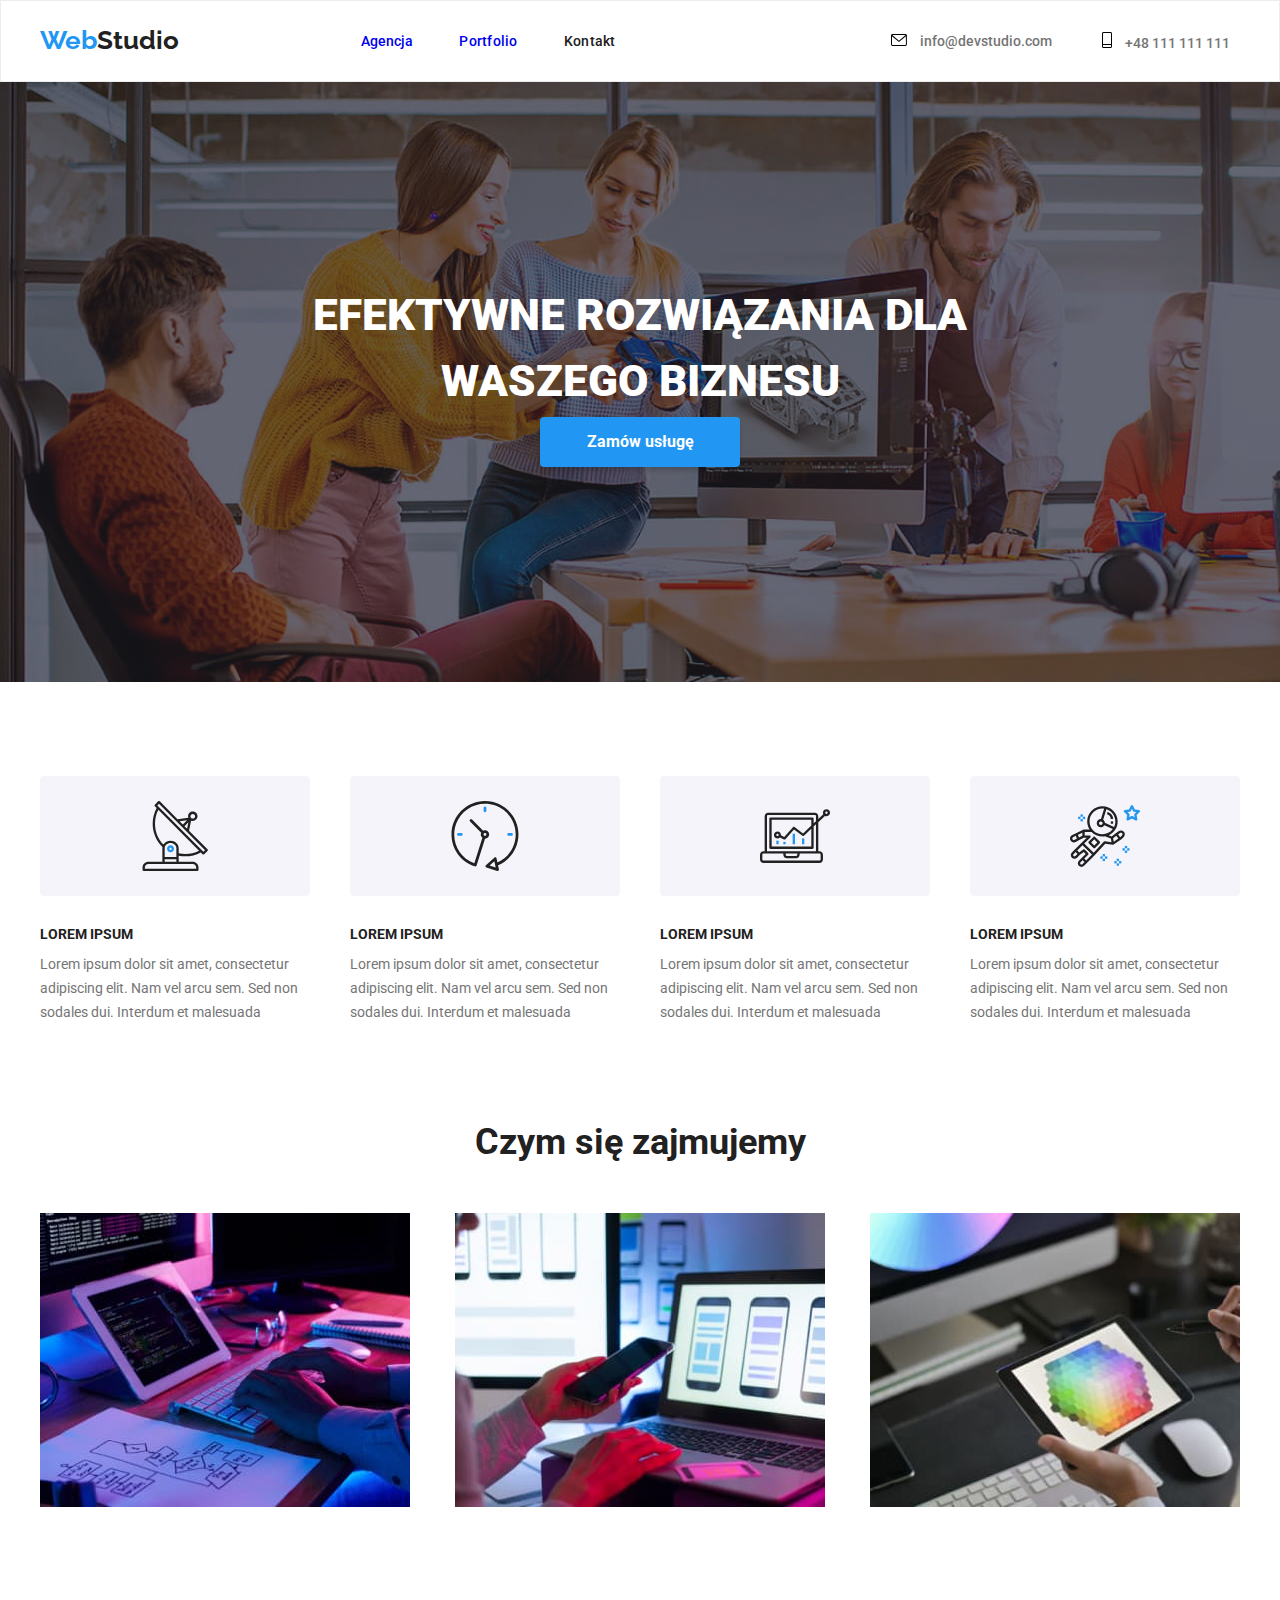
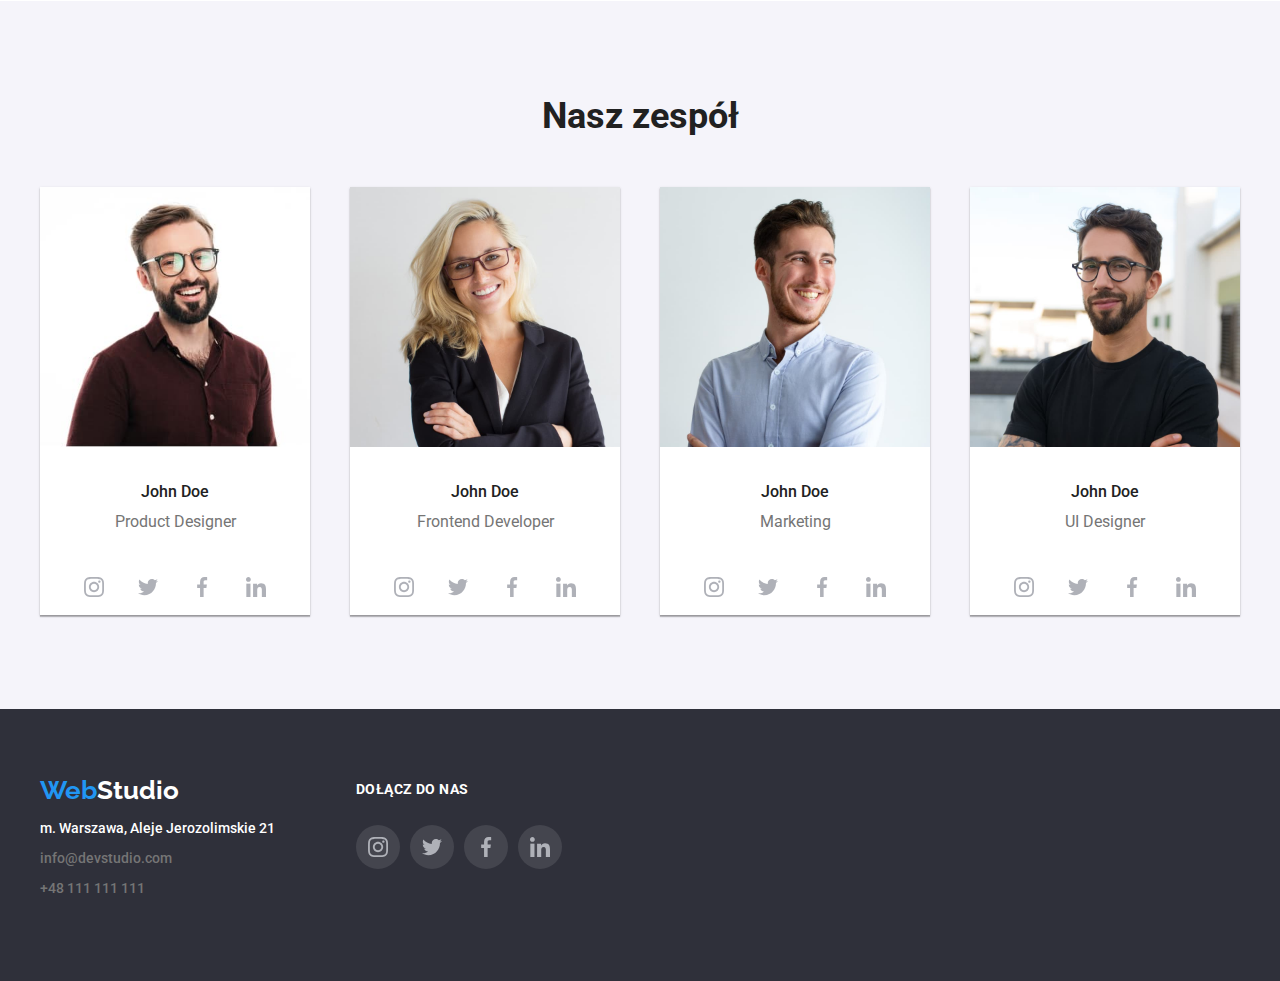
==== commit f21caf59: "Revert "Update index.html"" ====
--- a/index.html
+++ b/index.html
@@ -290,55 +290,7 @@
           </ul>
         </div>
       </section>
-      <section>
-        <div class="container">
-          <h2 class="midhead" id="customerstitle">Nasi klienci</h2>
-          <ul class="customers-list">
-            <li class="customers-list-item">
-              <a class="customers-list-link" href="#">
-                <svg class="customers-icon" width="41px" height="46.7px">
-                  <use href="image/icons.svg#icon-clients1"></use>
-                </svg>
-              </a>
-            </li>
-            <li class="customers-list-item">
-              <a class="customers-list-link" href="#">
-                <svg class="customers-icon" width="40px" height="52px">
-                  <use href="image/icons.svg#icon-clients2"></use>
-                </svg>
-              </a>
-            </li>
-            <li class="customers-list-item">
-              <a class="customers-list-link" href="#">
-                <svg class="customers-icon" width="43.46px" height="41.18px">
-                  <use href="image/icons.svg#icon-clients3"></use>
-                </svg>
-              </a>
-            </li>
-            <li class="customers-list-item">
-              <a class="customers-list-link" href="#">
-                <svg class="customers-icon" width="84.44px" height="40.62px">
-                  <use href="image/icons.svg#icon-clients4"></use>
-                </svg>
-              </a>
-            </li>
-            <li class="customers-list-item">
-              <a class="customers-list-link" href="#">
-                <svg class="customers-icon" width="62.54px" height="45.43px">
-                  <use href="image/icons.svg#icon-clients5"></use>
-                </svg>
-              </a>
-            </li>
-            <li class="customers-list-item">
-              <a class="customers-list-link" href="#">
-                <svg class="customers-icon" width="93.73px" height="43.93px">
-                  <use href="image/icons.svg#icon-clients6"></use>
-                </svg>
-              </a>
-            </li>
-          </ul>
-        </div>
-      </section>
+      
     </main>
     <footer class="bottom">
       <div class="containerflex">
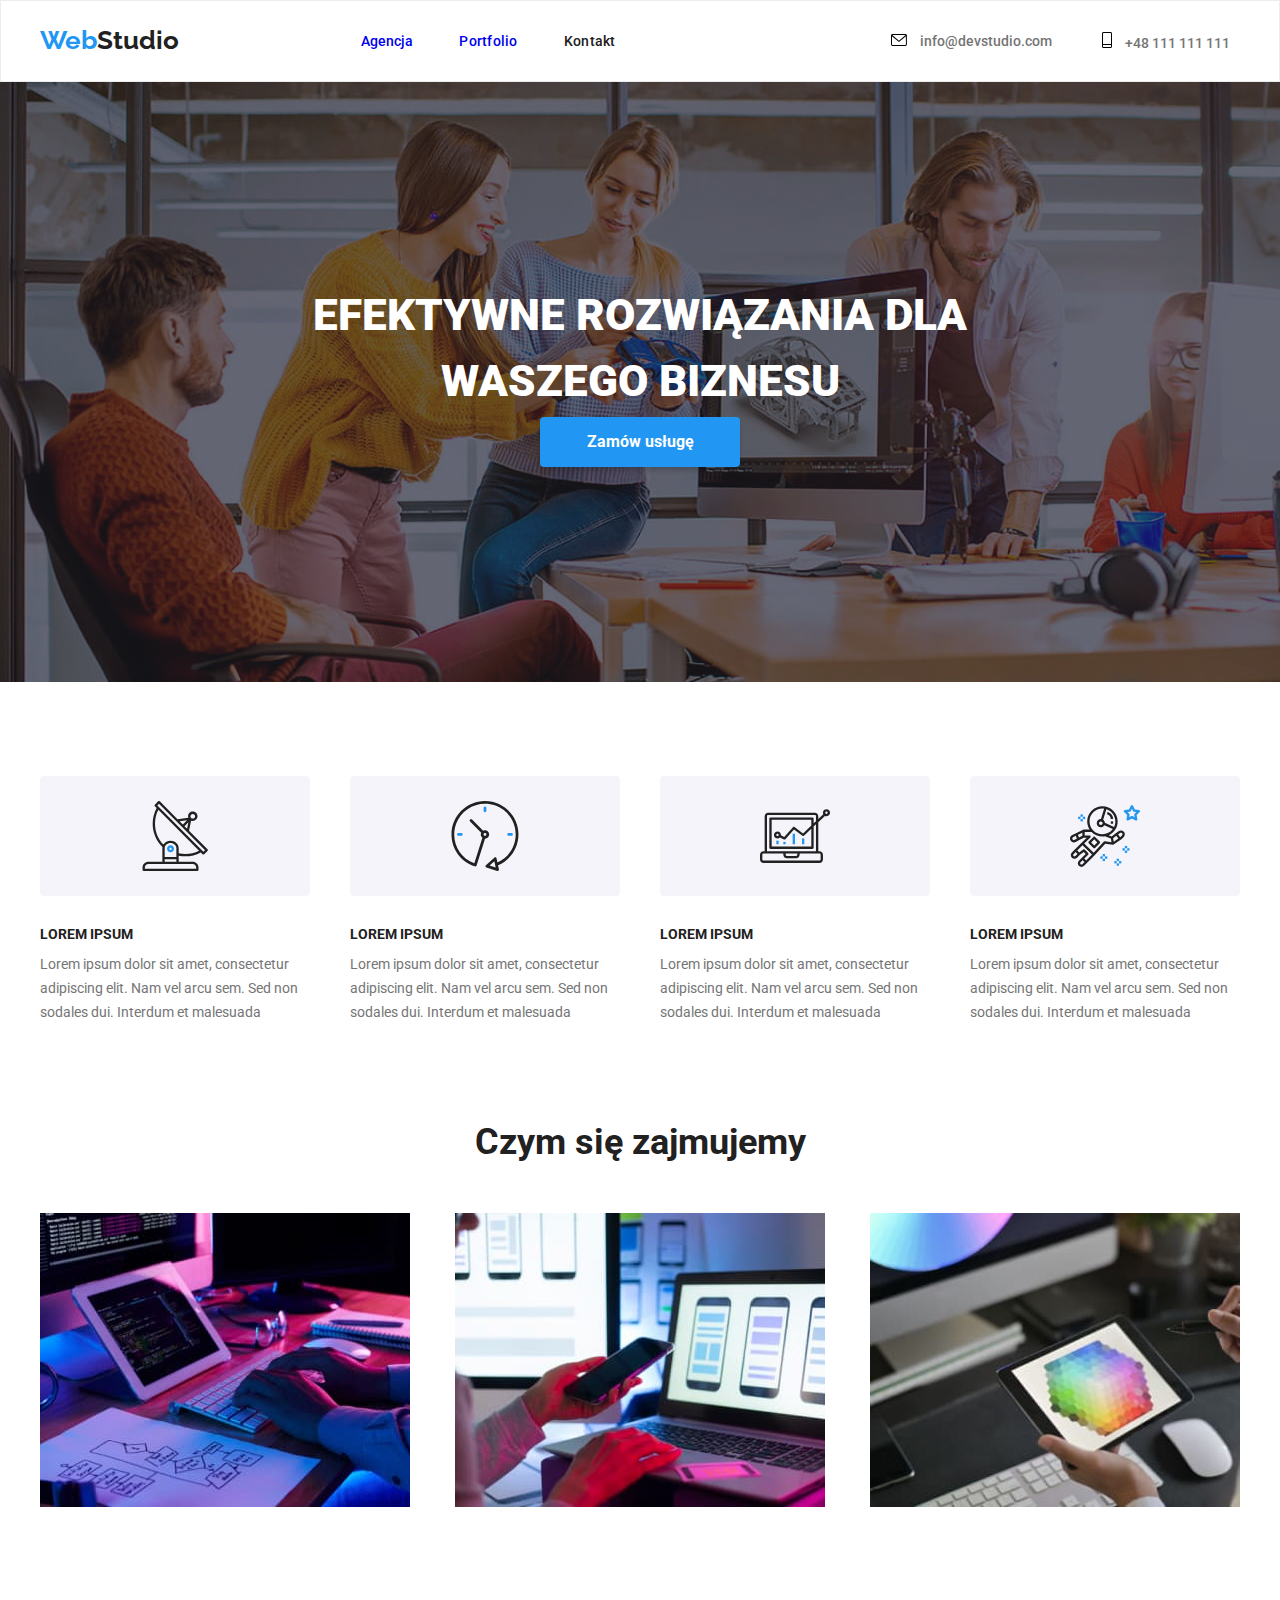
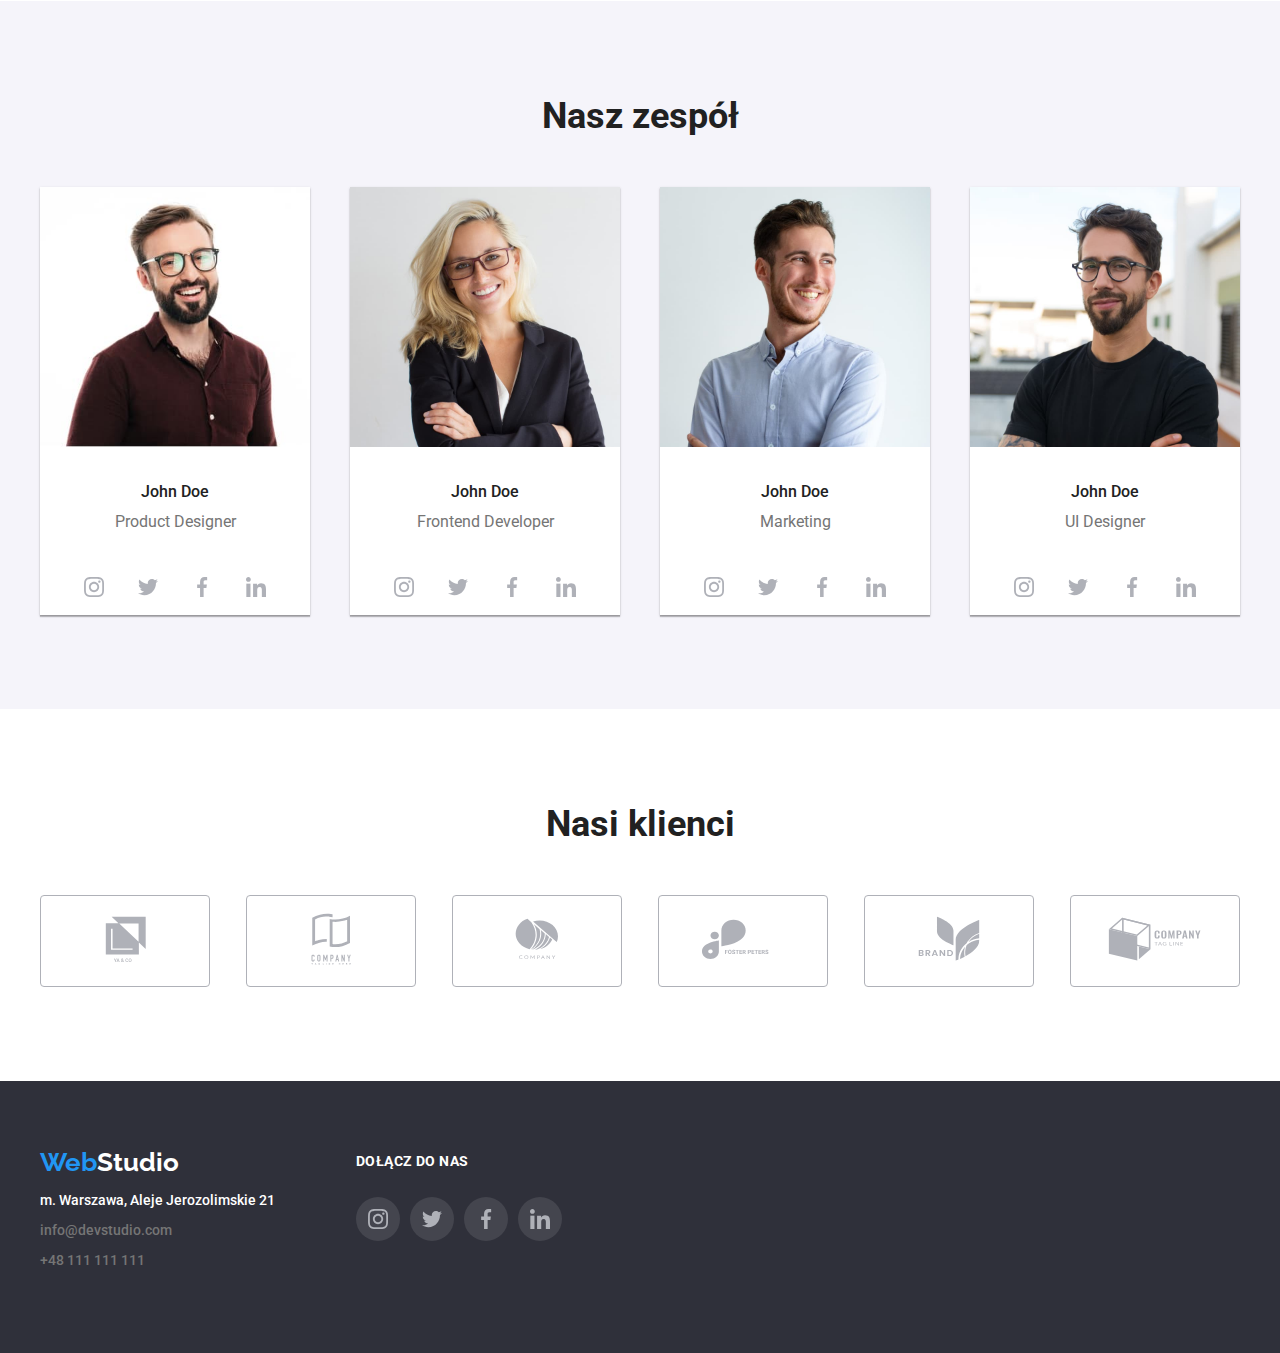
==== commit b8b4c40e: "Revert "Revert "Update index.html""" ====
--- a/index.html
+++ b/index.html
@@ -290,7 +290,55 @@
           </ul>
         </div>
       </section>
-      
+      <section>
+        <div class="container">
+          <h2 class="midhead" id="customerstitle">Nasi klienci</h2>
+          <ul class="customers-list">
+            <li class="customers-list-item">
+              <a class="customers-list-link" href="#">
+                <svg class="customers-icon" width="41px" height="46.7px">
+                  <use href="image/icons.svg#icon-clients1"></use>
+                </svg>
+              </a>
+            </li>
+            <li class="customers-list-item">
+              <a class="customers-list-link" href="#">
+                <svg class="customers-icon" width="40px" height="52px">
+                  <use href="image/icons.svg#icon-clients2"></use>
+                </svg>
+              </a>
+            </li>
+            <li class="customers-list-item">
+              <a class="customers-list-link" href="#">
+                <svg class="customers-icon" width="43.46px" height="41.18px">
+                  <use href="image/icons.svg#icon-clients3"></use>
+                </svg>
+              </a>
+            </li>
+            <li class="customers-list-item">
+              <a class="customers-list-link" href="#">
+                <svg class="customers-icon" width="84.44px" height="40.62px">
+                  <use href="image/icons.svg#icon-clients4"></use>
+                </svg>
+              </a>
+            </li>
+            <li class="customers-list-item">
+              <a class="customers-list-link" href="#">
+                <svg class="customers-icon" width="62.54px" height="45.43px">
+                  <use href="image/icons.svg#icon-clients5"></use>
+                </svg>
+              </a>
+            </li>
+            <li class="customers-list-item">
+              <a class="customers-list-link" href="#">
+                <svg class="customers-icon" width="93.73px" height="43.93px">
+                  <use href="image/icons.svg#icon-clients6"></use>
+                </svg>
+              </a>
+            </li>
+          </ul>
+        </div>
+      </section>
     </main>
     <footer class="bottom">
       <div class="containerflex">
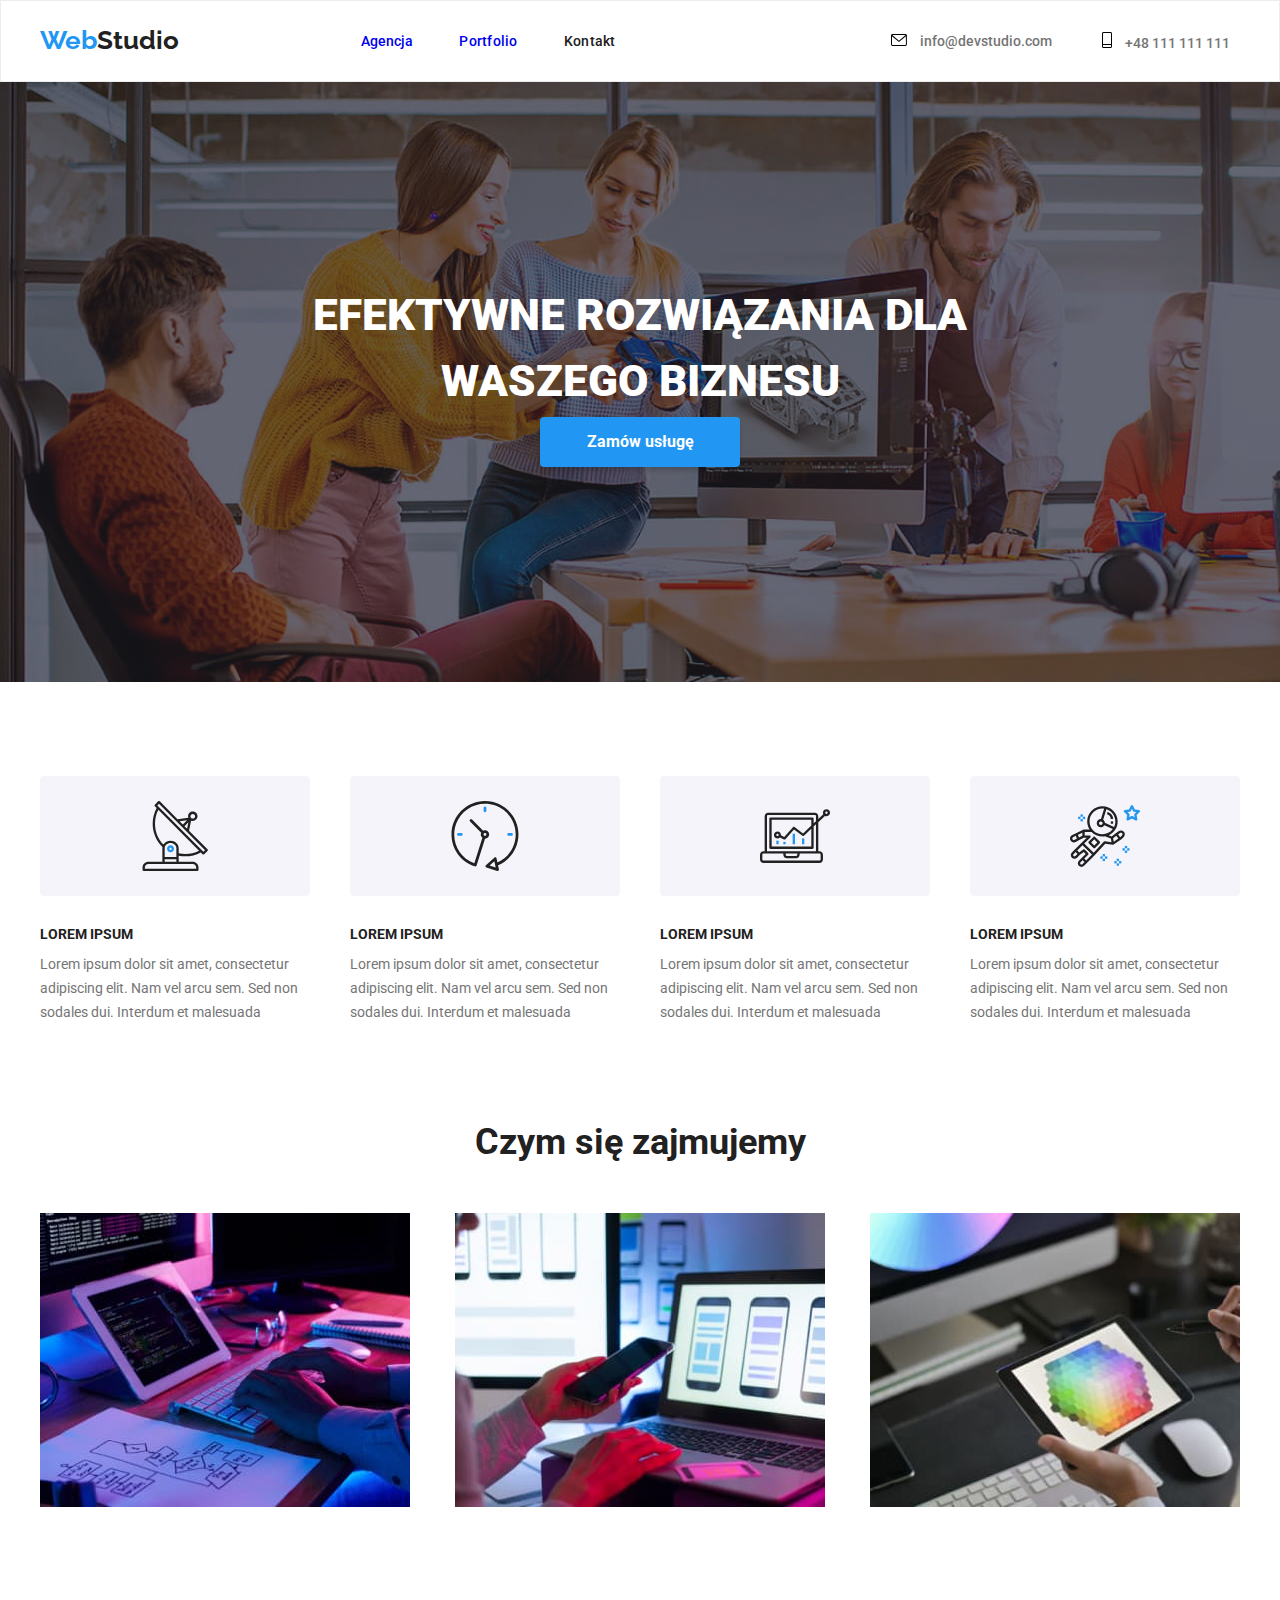
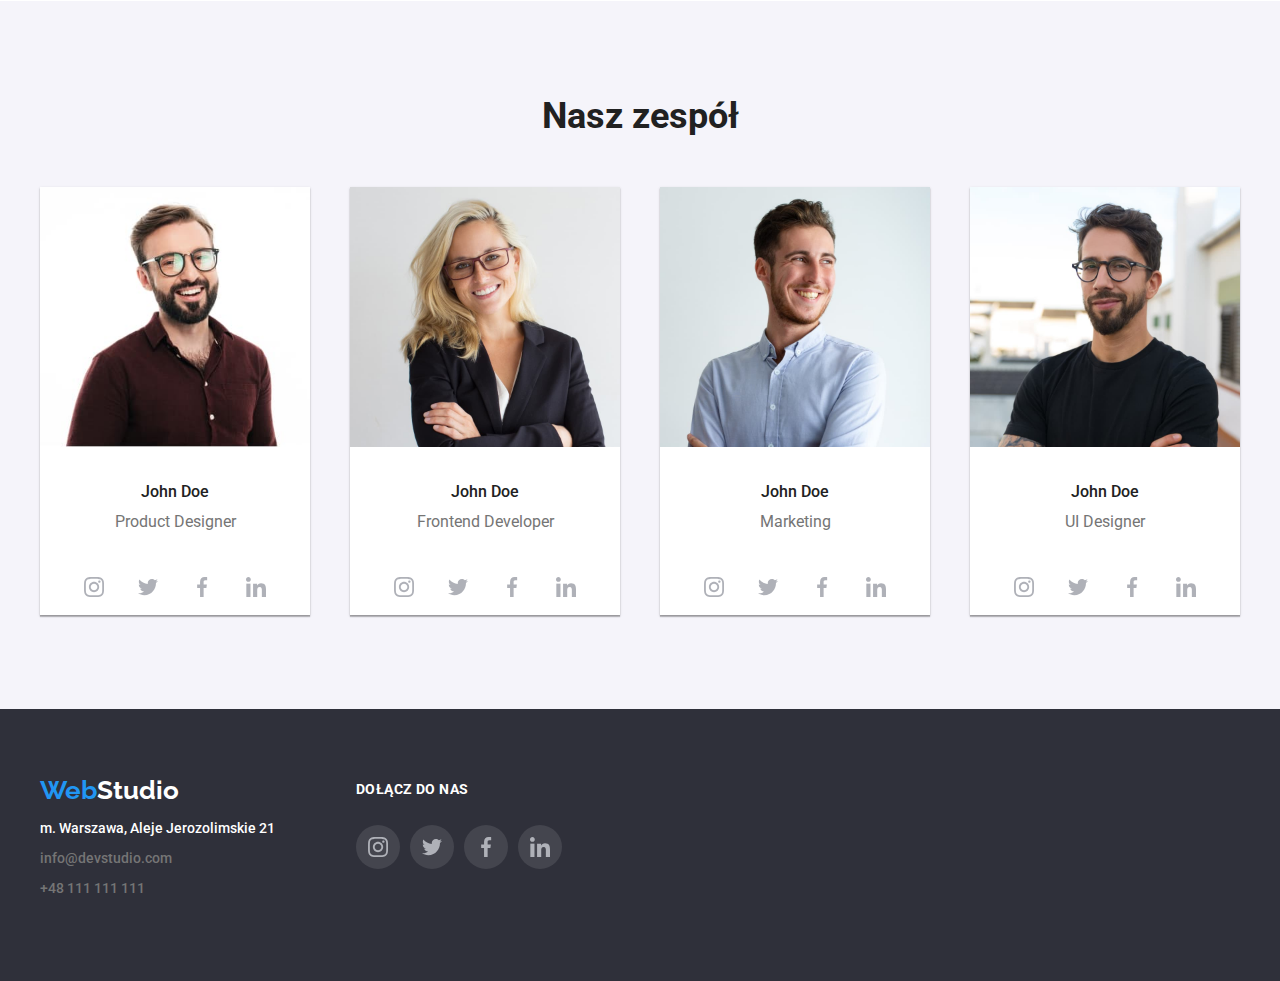
==== commit 0b13fe12: "Revert "Revert "Revert "Update index.html"""" ====
--- a/index.html
+++ b/index.html
@@ -290,55 +290,7 @@
           </ul>
         </div>
       </section>
-      <section>
-        <div class="container">
-          <h2 class="midhead" id="customerstitle">Nasi klienci</h2>
-          <ul class="customers-list">
-            <li class="customers-list-item">
-              <a class="customers-list-link" href="#">
-                <svg class="customers-icon" width="41px" height="46.7px">
-                  <use href="image/icons.svg#icon-clients1"></use>
-                </svg>
-              </a>
-            </li>
-            <li class="customers-list-item">
-              <a class="customers-list-link" href="#">
-                <svg class="customers-icon" width="40px" height="52px">
-                  <use href="image/icons.svg#icon-clients2"></use>
-                </svg>
-              </a>
-            </li>
-            <li class="customers-list-item">
-              <a class="customers-list-link" href="#">
-                <svg class="customers-icon" width="43.46px" height="41.18px">
-                  <use href="image/icons.svg#icon-clients3"></use>
-                </svg>
-              </a>
-            </li>
-            <li class="customers-list-item">
-              <a class="customers-list-link" href="#">
-                <svg class="customers-icon" width="84.44px" height="40.62px">
-                  <use href="image/icons.svg#icon-clients4"></use>
-                </svg>
-              </a>
-            </li>
-            <li class="customers-list-item">
-              <a class="customers-list-link" href="#">
-                <svg class="customers-icon" width="62.54px" height="45.43px">
-                  <use href="image/icons.svg#icon-clients5"></use>
-                </svg>
-              </a>
-            </li>
-            <li class="customers-list-item">
-              <a class="customers-list-link" href="#">
-                <svg class="customers-icon" width="93.73px" height="43.93px">
-                  <use href="image/icons.svg#icon-clients6"></use>
-                </svg>
-              </a>
-            </li>
-          </ul>
-        </div>
-      </section>
+      
     </main>
     <footer class="bottom">
       <div class="containerflex">
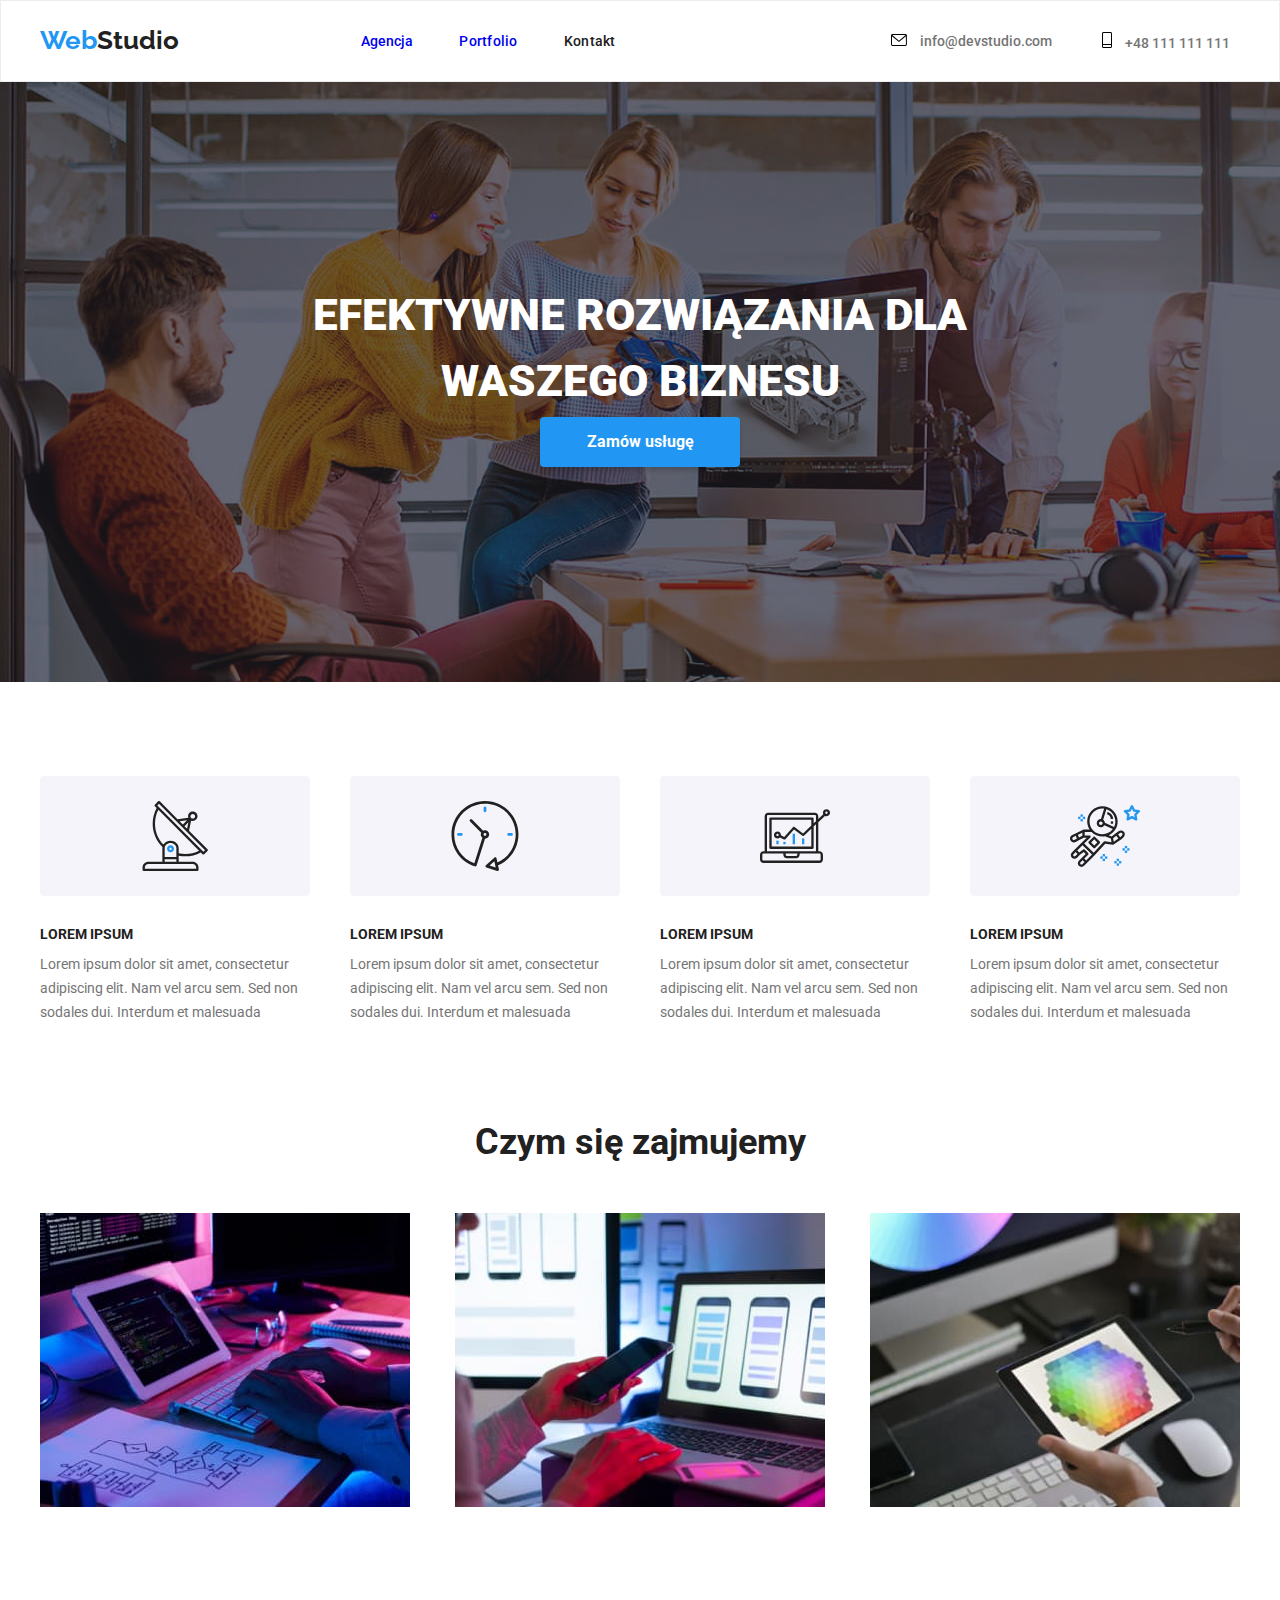
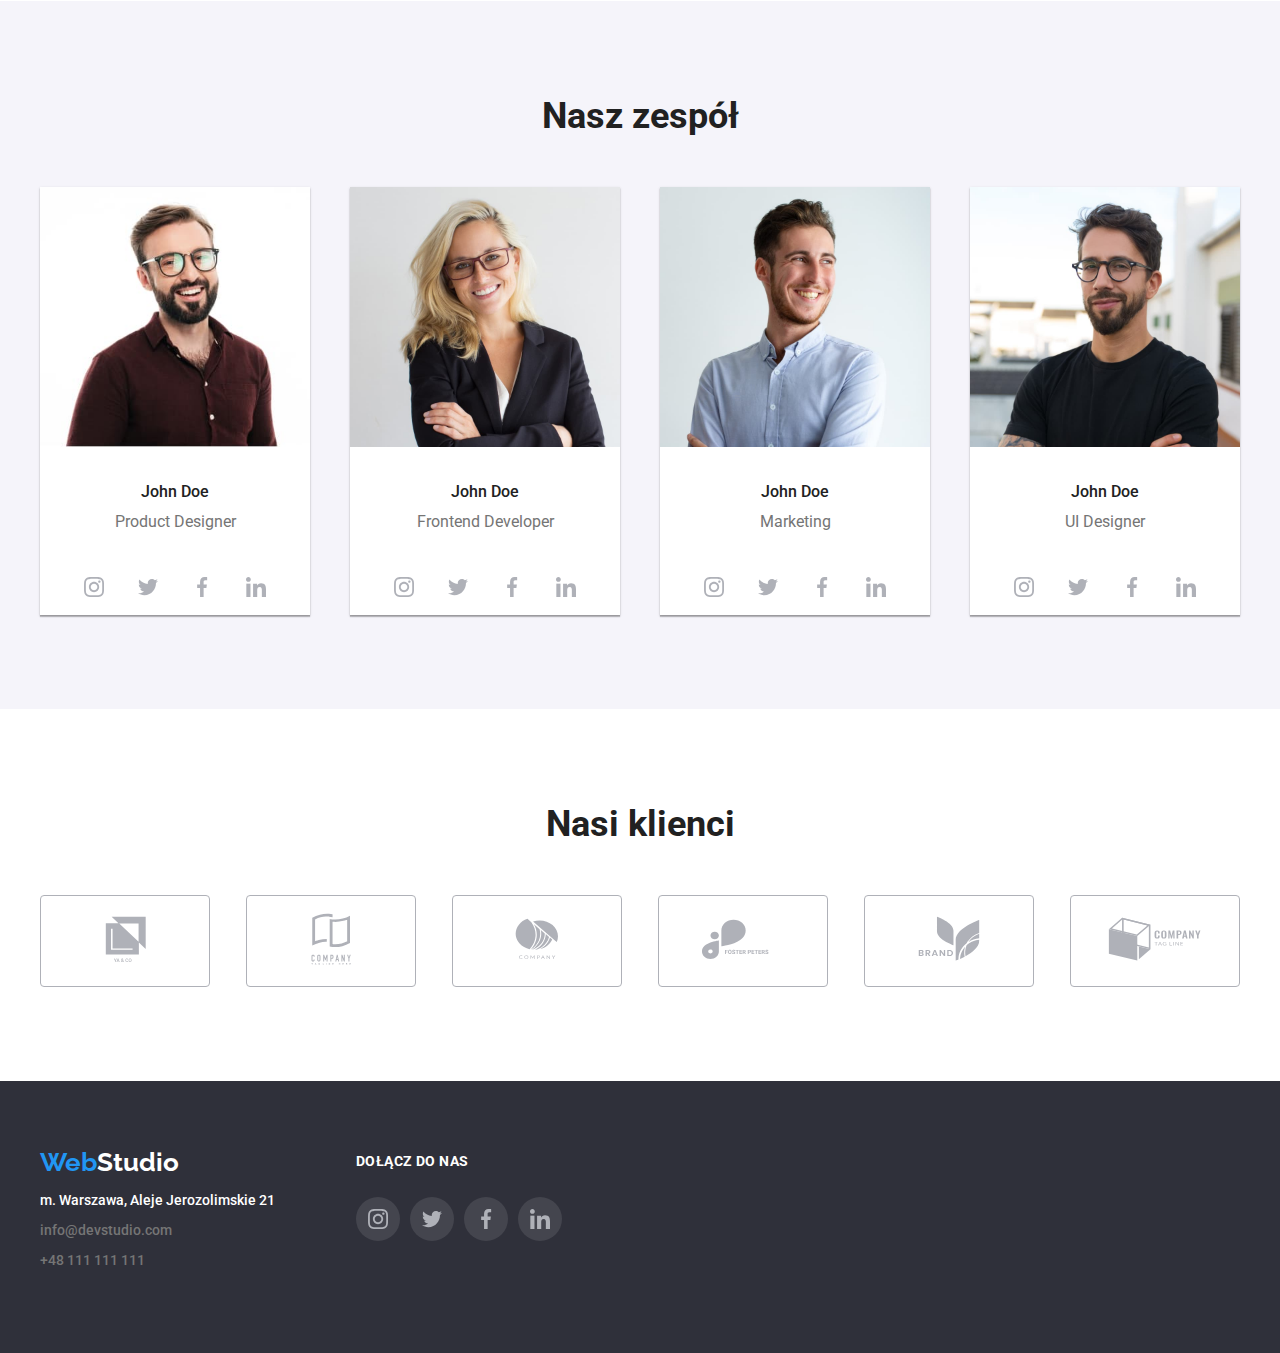
==== commit e40f3e49: "Update index.html" ====
--- a/index.html
+++ b/index.html
@@ -290,7 +290,55 @@
           </ul>
         </div>
       </section>
-      
+      <section>
+        <div class="container">
+          <h2 class="midhead" id="customerstitle">Nasi klienci</h2>
+          <ul class="customers-list">
+            <li class="customers-list-item">
+              <a class="customers-list-link" href="#">
+                <svg class="customers-icon" width="41px" height="46.7px">
+                  <use href="image/icons.svg#icon-clients1"></use>
+                </svg>
+              </a>
+            </li>
+            <li class="customers-list-item">
+              <a class="customers-list-link" href="#">
+                <svg class="customers-icon" width="40px" height="52px">
+                  <use href="image/icons.svg#icon-clients2"></use>
+                </svg>
+              </a>
+            </li>
+            <li class="customers-list-item">
+              <a class="customers-list-link" href="#">
+                <svg class="customers-icon" width="43.46px" height="41.18px">
+                  <use href="image/icons.svg#icon-clients3"></use>
+                </svg>
+              </a>
+            </li>
+            <li class="customers-list-item">
+              <a class="customers-list-link" href="#">
+                <svg class="customers-icon" width="84.44px" height="40.62px">
+                  <use href="image/icons.svg#icon-clients4"></use>
+                </svg>
+              </a>
+            </li>
+            <li class="customers-list-item">
+              <a class="customers-list-link" href="#">
+                <svg class="customers-icon" width="62.54px" height="45.43px">
+                  <use href="image/icons.svg#icon-clients5"></use>
+                </svg>
+              </a>
+            </li>
+            <li class="customers-list-item">
+              <a class="customers-list-link" href="#">
+                <svg class="customers-icon" width="93.73px" height="43.93px">
+                  <use href="image/icons.svg#icon-clients6"></use>
+                </svg>
+              </a>
+            </li>
+          </ul>
+        </div>
+      </section>
     </main>
     <footer class="bottom">
       <div class="containerflex">
